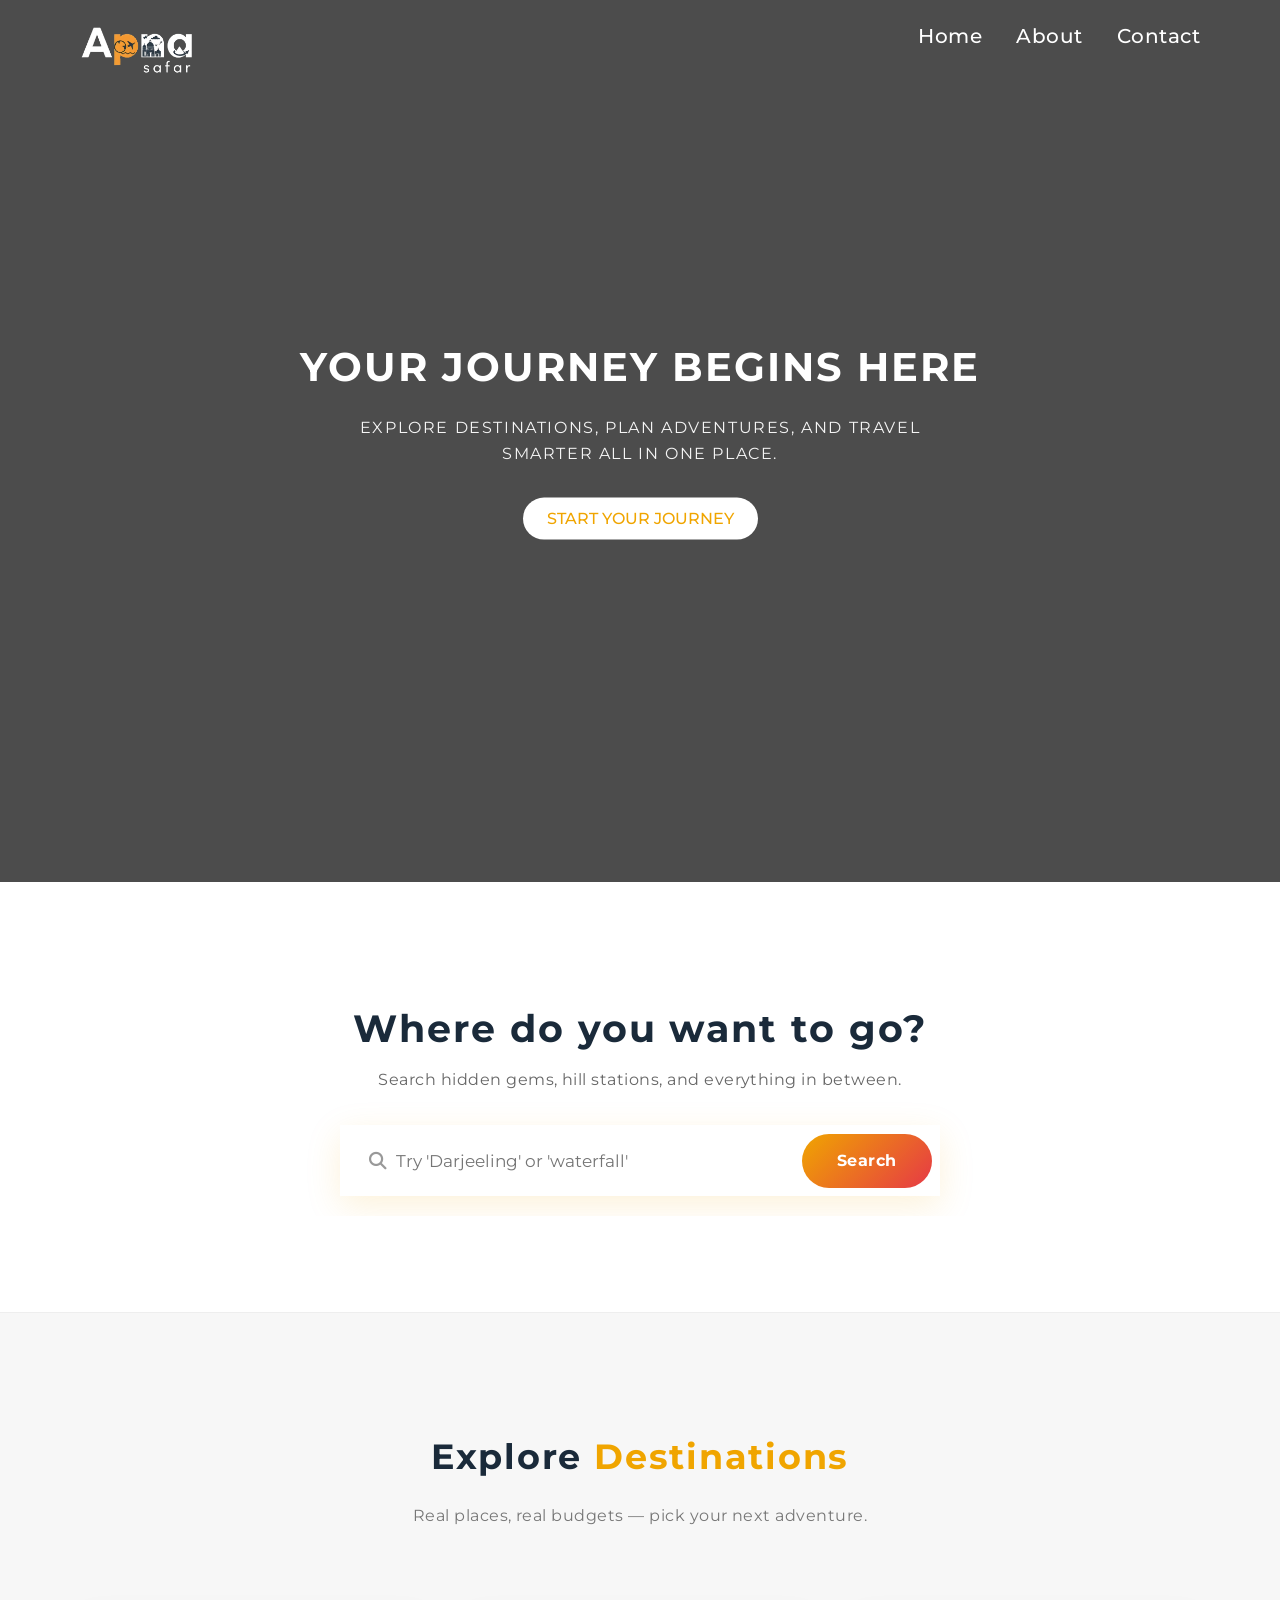
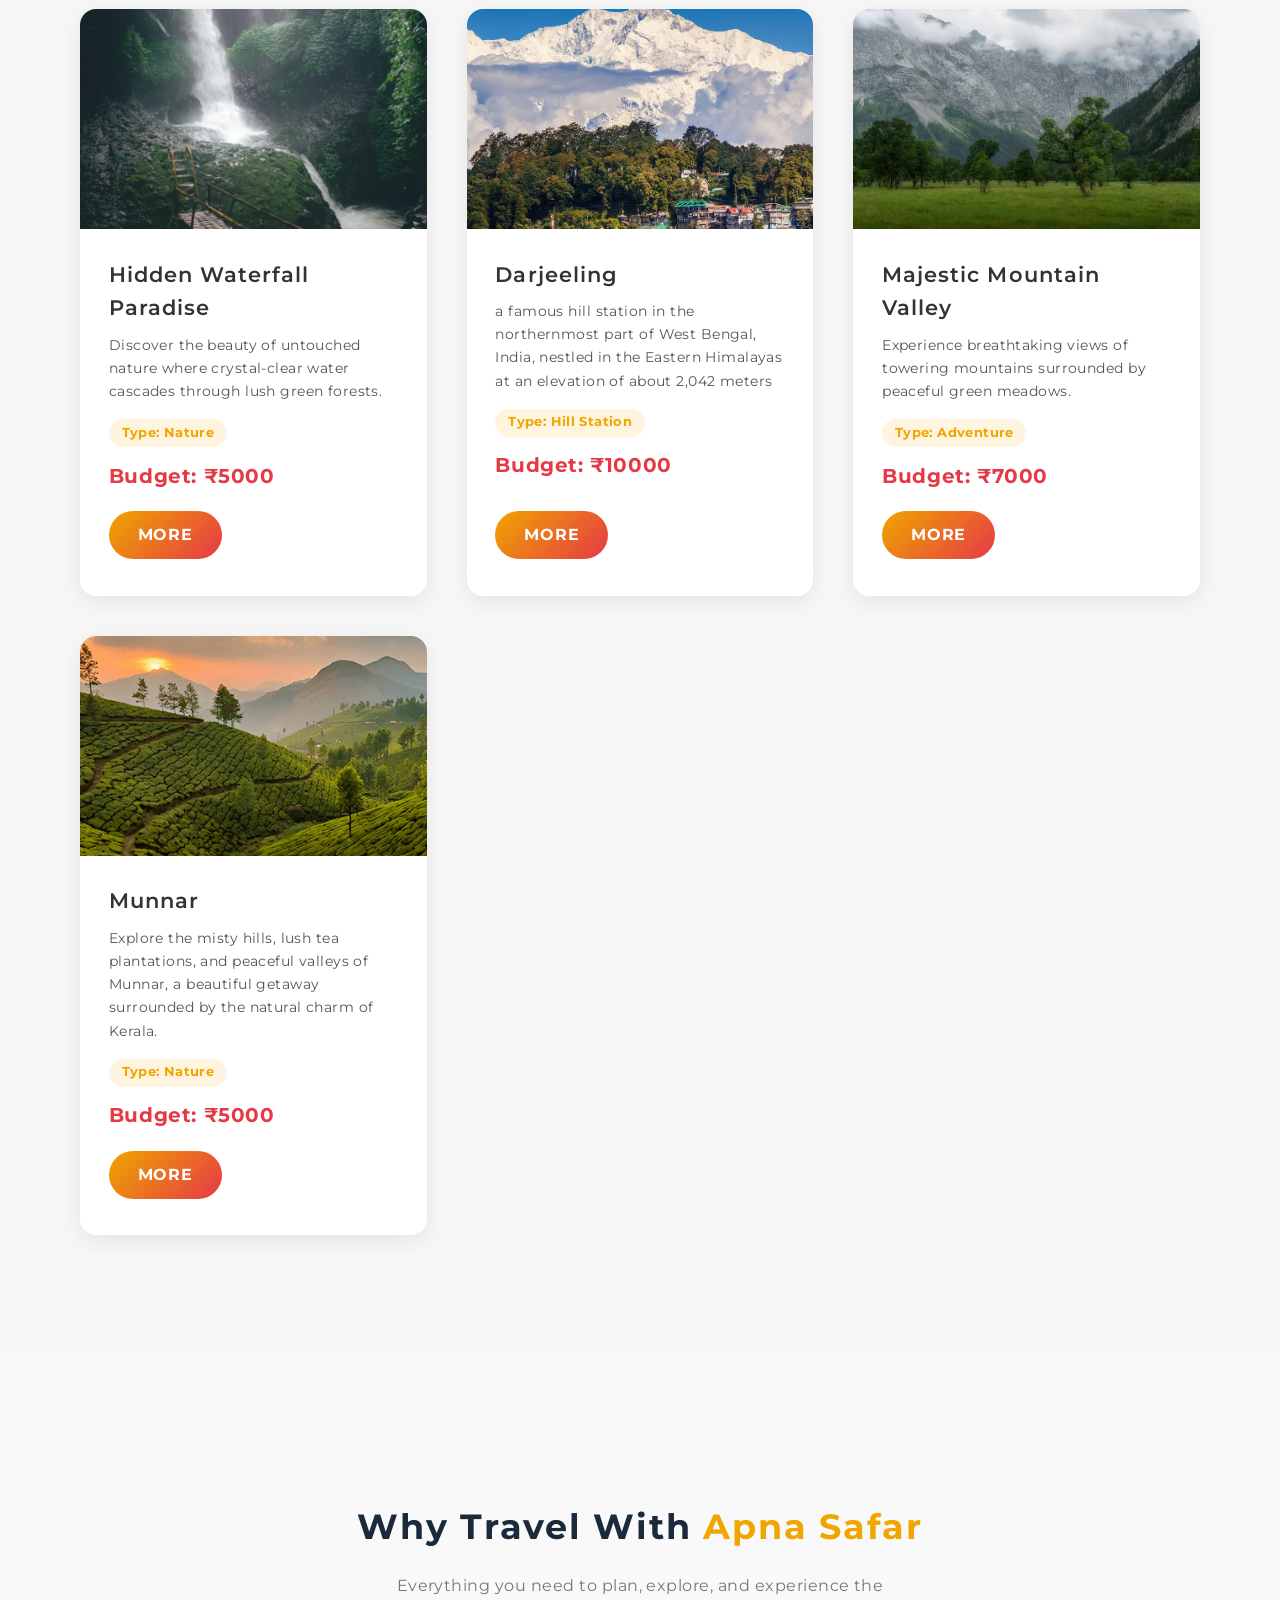
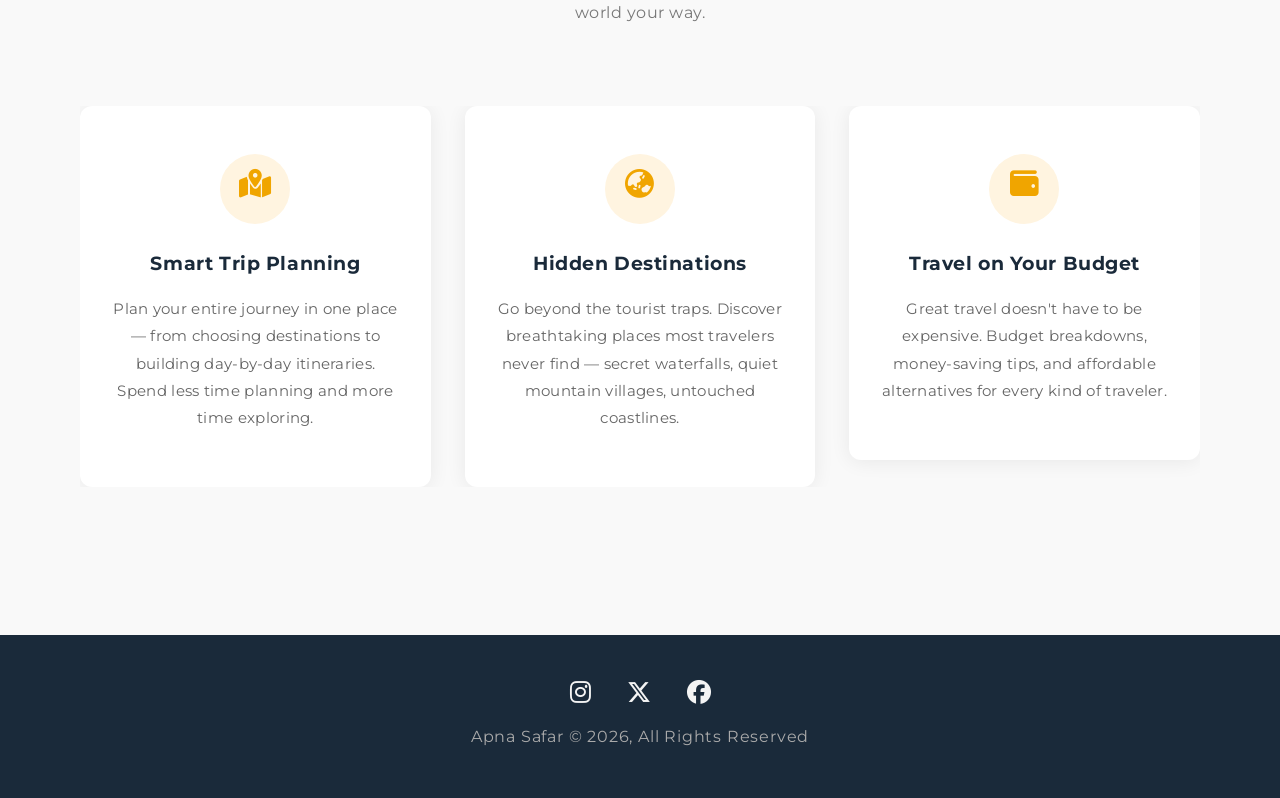
==== index.html @ 69c557b3 "Restructure project folder layout - Move all files into standard root-level structure (index.html, a" ====
<!DOCTYPE html>
<html lang="en">
<head>
    <meta charset="UTF-8">
    <meta name="viewport" content="width=device-width, initial-scale=1.0">
    <link rel="stylesheet" href="https://cdnjs.cloudflare.com/ajax/libs/font-awesome/6.5.0/css/all.min.css">
    <link rel="icon" href="assets/images/logo.png">
    <link rel = "stylesheet" href = "assets/css/style.css">
    <script src = "assets/js/main.js" defer></script>
    <title>Apna Safar | Travel Blog - Discover Hidden Destinations</title>
</head>
<body>
    <header class='headerog'>
        <nav class = 'navbar'>
            <div class = "container">
                <a href = "index.html" class = "logo"><img class = "logo-image" src="assets/images/logo.png" alt = "Apna Safar">
                </a>
                <ul class="nav-items">
    <li class="nav-item"><a href="index.html">Home</a></li>
    <li class="nav-item"><a href="about.html">About</a></li>
    <li class="nav-item"><a href="contact.html">Contact</a></li>
</ul>
            </div>
        </nav> 
        <div class="header-content">
            <h1 class="heading-content">Your Journey Begins Here</h1>
            <p class = "heading-content">Explore destinations, plan adventures, and travel smarter all in one place.</p>
            <a href = "#explore-places" class = "btn btn-primary text-orange">Start Your Journey</a>
        </div>
    </header>


                                                    <!-- #### SEARCH DESTINATION  -->

<section class="search-destination-section">
    <div class="container">
        <div class="search_destination-container">
            <div class="destination-text">
                <h2 id="destination-heading">Where do you want to go?</h2>
                <p class="destination-subtext">Search hidden gems, hill stations, and everything in between.</p>
            </div>
            <form id="search-form" class="search-form">
                <label for="search-input" class="search-label">Search destinations</label>
                <i class="fas fa-search search-icon"></i>
                <input type="text" placeholder="Try 'Darjeeling' or 'waterfall'" id="search-input" autocomplete="off">
                <button type="submit">Search</button>
            </form>
        </div>
    </div>
</section>


                                                    <!-- ####### SHOWCASE SECTION  -->

<section class="showcase" id="explore-places">
    <div class="container">
        <div class="section-header">
            <h2 class="section-title">Explore <span class="text-orange">Destinations</span></h2>
            <p class="section-subtitle">Real places, real budgets — pick your next adventure.</p>
        </div>
        <div id="destination-container"></div>
    </div>
</section>

                                                    <!-- ### Features Section  -->
    <section class="features">
    <div class="container">
        <div class="section-header">
            <h2 class="section-title">Why Travel With <span class="text-orange">Apna Safar</span></h2>
            <p class="section-subtitle">Everything you need to plan, explore, and experience the world your way.</p>
        </div>

        <div class="box-wrapper">
            <div class="box box-1">
                <div class="box-icon">
                    <i class="fa-solid fa-map-location-dot"></i>
                </div>
                <h3 class="box-title">Smart Trip Planning</h3>
                <p class="box-text">Plan your entire journey in one place — from choosing destinations to building day-by-day itineraries. Spend less time planning and more time exploring.</p>
            </div>

            <div class="box box-2">
                <div class="box-icon">
                    <i class="fa-solid fa-earth-asia"></i>
                </div>
                <h3 class="box-title">Hidden Destinations</h3>
                <p class="box-text">Go beyond the tourist traps. Discover breathtaking places most travelers never find — secret waterfalls, quiet mountain villages, untouched coastlines.</p>
            </div>

            <div class="box box-3">
                <div class="box-icon">
                    <i class="fa-solid fa-wallet"></i>
                </div>
                <h3 class="box-title">Travel on Your Budget</h3>
                <p class="box-text">Great travel doesn't have to be expensive. Budget breakdowns, money-saving tips, and affordable alternatives for every kind of traveler.</p>
            </div>

        </div>
    </div>
</section>
                
    

<footer class="footer">
    <div class="social-media-links">
        <a href="https://www.instagram.com/alok_bhargav_/" target="_blank">
            <i class="fa-brands fa-instagram fa-xl"></i>
        </a>
        <a href="https://x.com/Alok_bhargav_" target="_blank">
            <i class="fa-brands fa-x-twitter fa-xl"></i>
        </a>
        <a href="https://www.facebook.com/alok.bhargav.2025" target="_blank">
            <i class="fa-brands fa-facebook fa-xl"></i>
        </a>
    </div>
    <p>Apna Safar &copy; 2026, All Rights Reserved</p>
</footer>

</body>
</html>
---- assets/css/style.css ----
/* ################## IMPORT ################  */
@import url('https://fonts.googleapis.com/css2?family=Montserrat:wght@400;500;600;700&display=swap');

                            /* ########## RESET ############# */
* {
    margin: 0;
    padding: 0;
    box-sizing: border-box;
}

                            /* ################ BASE #############  */
body {
    font-family: 'Montserrat', sans-serif;
    line-height: 1.6;
    color: #333333;
}

p, li {
    font-size: 1rem;
    margin-bottom: 0.5em;
    letter-spacing: 0.03em;
}

h1, h2, h3 {
    margin-bottom: 0.5em;
    letter-spacing: 0.05em;
    font-weight: 600;
}


                                /*   ################### UTILITY CLASSES  ######################## */
.text-red    { color: #e63946; }
.text-light  { color: #f4f4f4; }
.text-black  { color: #333333; }
.text-grey   { color: #555555; }
.text-orange { color: #f0a500; }
.bg-dark     { background-color: #1a2a3a; }

                                    /* ########## BUTTON STYLING ##########  */
.btn {
    display: inline-block;
    padding: 0.5em 1.5em;
    font-weight: 500;
    text-transform: uppercase;
    margin: 0.5em 0;
    text-decoration: none;
}

.btn-primary {
    background-color: white;
    border-radius: 10em;
}

.btn-primary:hover {
    background-color: #f0f0f0;
}

.btn-secondary {
    border: 2px solid #e63946;
    border-radius: 1.5em;
    color: #e63946;
}

.btn-secondary:hover {
    background-color: #e63946;
    color: white;
}


                                        /*   ############## LAYOUT  ###############  */
.container {
    max-width: 1200px;
    margin: 0 auto;
    padding: 20px 40px;
    overflow: hidden;
}


                                            /*   ############ NAVBAR  ################ */
.navbar {
    overflow: hidden;
}

.logo-image {
    float: left;
    height: 60px;
    width: auto;
}

.nav-items {
    float: right;
    list-style: none;
    padding: 0;
    margin: 0;
}

.nav-item {
    display: inline-block;
    margin-left: 30px;
}

.nav-item a {
    color: white;
    text-decoration: none;
    font-size: 20px;
    font-weight: 500;
}

.nav-item a:hover {
    color: #f0a500;
    border-bottom: 0.5px solid #f0a500;
}


                                    /*  ################### HERO HEADER  ###################  */
.headerog {
    position: relative;
    height: 98vh;
    background: linear-gradient(rgba(0,0,0,0.7), rgba(0,0,0,0.7)),
                url("../Images/hero-bg.jpg") center/cover no-repeat;
}

.header-content {
    position: absolute;
    top: 50%;
    left: 50%;
    transform: translate(-50%, -50%);
    text-align: center;
    width: 80%;
}

.header-content h1 {
    text-transform: uppercase;
    font-weight: 700;
    color: white;
    font-size: 2.5rem;
    margin-bottom: 1rem;
}

.header-content p {
    text-transform: uppercase;
    color: whitesmoke;
    font-size: 1rem;
    letter-spacing: 0.1em;
    margin-bottom: 1.5rem;
    max-width: 600px;
    margin-left: auto;
    margin-right: auto;
}

                                    /* #################### SEARCH DESTINATION SECTION ###################### */
.search-destination-section {
    background: #ffffff;
    padding: 6rem 0;
    border-bottom: 1px solid #eeeeee;
}
.search_destination-container {
    text-align: center;
}

.destination-text #destination-heading {
    font-size: 2.4rem;
    font-weight: 700;
    color: #1a2a3a;
    margin-bottom: 0.5rem;
}


.destination-subtext {
    font-size: 1rem;
    color: #666666;
    margin-bottom: 2rem;
}



.search-form {
    position: relative;
    display: flex;
    justify-content: center;
    align-items: center;
    gap: 0;
    max-width: 600px;
    margin: 0 auto;
    background: #ffffff;
    border: none;
    box-shadow: 0 10px 35px rgba(240, 165, 0, 0.15);
    padding: 0.5rem;
}

.search-icon {
    position: absolute;
    left: 1.8rem;
    top: 50%;
    transform: translateY(-50%);
    color: #999999;
    font-size: 1.1rem;
    pointer-events: none;
}

#search-input {
    flex: 1;
    padding: 1.1rem 1rem 1.1rem 3rem;
    border: none;
    border-radius: 60px;
    font-size: 1.05rem;
    font-family: 'Montserrat', sans-serif;
    color: #333333;
    background: transparent;
    outline: none;
}

.search-form button {
    padding: 1.1rem 2.2rem;
    border: none;
    border-radius: 60px;
    background: linear-gradient(135deg, #f0a500, #e63946);
    color: #ffffff;
    font-family: 'Montserrat', sans-serif;
    font-size: 1rem;
    font-weight: 700;
    letter-spacing: 0.03em;
    cursor: pointer;
    transition: transform 0.25s ease, box-shadow 0.25s ease;
    white-space: nowrap;
}

.search-form button:hover {
    transform: translateY(-2px);
    box-shadow: 0 8px 20px rgba(230,57,70,0.35);
}

.search-label {
    position: absolute;
    width: 1px;
    height: 1px;
    padding: 0;
    margin: -1px;
    overflow: hidden;
    clip: rect(0, 0, 0, 0);
    white-space: nowrap;
    border: 0;
}


/* ################## SHOWCASE SECTION ################## */

.showcase {
    background-color: #f7f7f7;
    padding: 6rem 0;
}

#destination-container {
    display: grid;
    grid-template-columns: repeat(auto-fit, minmax(320px, 1fr));
    gap: 2.5rem;
}

.row {
    display: flex;
    flex-direction: column;
    background: #ffffff;
    border-radius: 16px;
    overflow: hidden;
    box-shadow: 0 6px 24px rgba(0,0,0,0.08);
    transition: transform 0.3s ease, box-shadow 0.3s ease;
}

.row:hover {
    transform: translateY(-8px);
    box-shadow: 0 16px 36px rgba(0,0,0,0.15);
}

.row .img-box {
    width: 100%;
    height: 220px;
    overflow: hidden;
}

.row .img-box img {
    width: 100%;
    height: 100%;
    object-fit: cover;
    transition: transform 0.4s ease;
}

.row:hover .img-box img {
    transform: scale(1.08);
}

.row .text-box {
    padding: 1.8rem;
    display: flex;
    flex-direction: column;
    flex-grow: 1;
}

.row .text-box h2 {
    font-size: 1.3rem;
    margin-bottom: 0.6rem;
}

.row .text-box p:nth-of-type(1) {
    font-size: 0.9rem;
    margin-bottom: 1rem;
}

.row .text-box p:nth-of-type(2) {
    display: inline-block;
    align-self: flex-start;
    background: #fff4e0;
    color: #f0a500;
    font-weight: 700;
    font-size: 0.8rem;
    padding: 0.3em 1em;
    border-radius: 50px;
    margin-bottom: 0.8rem;
}

.row .text-box p:nth-of-type(3) {
    font-size: 1.25rem;
    font-weight: 700;
    color: #e63946;
    margin-bottom: 1.2rem;
}



.showcase .btn {
    align-self: flex-start;
    margin-top: auto;
    background: linear-gradient(135deg, #f0a500, #e63946);
    color: #ffffff;
    border: none;
    border-radius: 50px;
    padding: 0.7em 1.8em;
    font-weight: 700;
    letter-spacing: 0.05em;
    transition: transform 0.25s ease, box-shadow 0.25s ease;
}

.showcase .btn:hover {
    background: linear-gradient(135deg, #f0a500, #e63946);
    color: #ffffff;
    transform: translateY(-2px);
    box-shadow: 0 8px 20px rgba(230,57,70,0.35);
}

                            /* ##########  FEATURES SECTION ########## */
.features {
    background-color: #f9f9f9;
    padding: 8rem 0;
}

.section-header {
    text-align: center;
    margin-bottom: 5rem;
}

.section-title {
    font-size: 2.2rem;
    font-weight: 700;
    color: #1a2a3a;
    letter-spacing: 0.05em;
    margin-bottom: 1rem;
}

.section-subtitle {
    font-size: 1rem;
    color: #777777;
    letter-spacing: 0.03em;
    max-width: 500px;
    margin: 0 auto;
    line-height: 1.7;
}

.box-wrapper {
    overflow: hidden;
}

.box-wrapper::after {
    content: '';
    display: block;
    clear: both;
}

.box {
    float: left;
    width: 31.333%;
    margin-right: 3%;
    background-color: #ffffff;
    border-radius: 12px;
    padding: 3rem 2rem;
    text-align: center;
    box-shadow: 0 2px 20px rgba(0,0,0,0.07);
    transition: box-shadow 0.3s ease;
}

.box-3 { margin-right: 0; }

.box:hover {
    box-shadow: 0 12px 30px rgba(0,0,0,0.12);
}

.box-icon {
    width: 70px;
    height: 70px;
    background-color: #fff4e0;
    border-radius: 50%;
    margin: 0 auto 1.5rem auto;
    padding-top: 15px;
    text-align: center;
}

.box-icon i {
    font-size: 1.8rem;
    color: #f0a500;
}

.box-title {
    font-size: 1.2rem;
    font-weight: 700;
    color: #1a2a3a;
    margin-bottom: 1rem;
    letter-spacing: 0.03em;
}

.box-text {
    font-size: 0.95rem;
    color: #666666;
    line-height: 1.8;
    letter-spacing: 0.02em;
}


                                        /* ############# ABOUT PAGE STYLING  ############ */
.about {
    padding: 3rem 0 0 0;
    background-color: #ffffff;
}

.about-heading {
    font-size: 2rem;
    font-weight: 700;
}

.about-heading::after {
    content: '';
    display: block;
    border-bottom: 2px solid #e63946;
    width: 100%;
    margin-bottom: 1.5rem;
}

.container-paragraph p {
    font-size: 1rem;
    color: #555555;
    line-height: 1.8;
    letter-spacing: 0.02em;
    margin-bottom: 1.5rem;
}

.points-content {
    overflow: hidden;
    margin-bottom: 0;
}

.points-content::after {
    content: '';
    display: block;
    clear: both;
}

.column1s { float: left;  width: 50%; }
.column2s { float: right; width: 50%; }

.column1s ul, .column2s ul {
    list-style: none;
    padding: 0;
    margin: 0;
}

.column1s li, .column2s li {
    font-size: 1rem;
    color: #333333;
    margin-bottom: 0.8rem;
    letter-spacing: 0.02em;
}

.column1s li::before, .column2s li::before {
    content: '✓  ';
    color: #e63946;
    font-weight: 700;
    padding: 0.5em;
}


/* ================================
   COUNT SECTION
================================ */
.count {
    padding: 3rem 0;
    overflow: hidden;
    border-top: 1px solid #eeeeee;
    background-color: #ffffff;
    margin-top: 3rem;
}

.count .container {
    overflow: hidden;
}

.count::after {
    content: '';
    display: block;
    clear: both;
}

.count_item {
    float: left;
    width: 25%;
    text-align: center;
}

.count_item span {
    display: block;
    font-size: 2.2rem;
    font-weight: 700;
    color: #e63946;
    line-height: 1.2;
}

.count_item p {
    font-size: 0.85rem;
    font-weight: 700;
    color: #555555;
    margin-top: 0.4rem;
    letter-spacing: 0.08em;
    text-transform: uppercase;
}


/* ================================
   CTA BANNER
================================ */
.cta-banner {
    background: linear-gradient(25deg, #d64c7f, #ee4758 50%);
    padding: 1.2rem 0;
    color: #f4f4f4;
    box-shadow: 0 4px 15px rgba(0,0,0,0.2);
    margin-top: 0;
}

.cta-banner .container {
    display: table;
    width: 100%;
    overflow: hidden;
}

.cta-banner-left {
    display: table-cell;
    width: 65%;
    vertical-align: middle;
}

.cta-banner-right {
    display: table-cell;
    width: 35%;
    vertical-align: middle;
    text-align: right;
}

.cta-banner::after {
    content: '';
    display: block;
    clear: both;
}

.cta-line {
    font-size: 1.4rem;
    font-weight: 600;
    margin: 0;
    color: white;
    letter-spacing: 0.02em;
}

.btn-cta {
    display: inline-block;
    font-size: 1rem;
    font-weight: 700;
    text-transform: uppercase;
    border: 2px solid white;
    padding: 0.8em 2em;
    letter-spacing: 0.1rem;
    color: white;
    text-decoration: none;
    transition: all 0.3s ease;
}

.btn-cta:hover {
    background-color: white;
    color: #e63946;
}


                                        /*   ###############    FOOTER  STYLIING  ############# */
.footer {
    background-color: #1a2a3a;
    color: #f4f4f4;
    text-align: center;
    padding: 2.5rem;
}

.social-media-links {
    margin-bottom: 1rem;
}

.social-media-links a {
    color: #f4f4f4;
    text-decoration: none;
    transition: color 0.3s ease;
}

.social-media-links a:hover {
    color: #f0a500;
}

.social-media-links i {
    margin: 1rem;
    cursor: pointer;
    transition: color 0.3s ease;
}

.footer p {
    font-size: 1rem;
    color: #aaaaaa;
    letter-spacing: 0.05em;
}
                        /* ###################### CONTACT PAGE STYLING ######################  */
.contact-form {
    padding: 5rem 0;
    background: #f7f7f7;
}

.form-wrapper {
    overflow: hidden;
}

.form-wrapper::after {
    content: '';
    display: block;
    clear: both;
}

/* Left column */
.form-wrapper .company-address {
    width: 38%;
    float: left;
    background: #ffffff;
    padding: 2.5rem;
    border-radius: 12px;
    box-shadow: 0 2px 20px rgba(0,0,0,0.08);
    min-height: 500px;
}

.form-wrapper .company-address i {
    display: inline-block;
    margin-right: 0.8rem;
}

.form-wrapper .company-address h2 {
    display: inline-block;
    font-size: 0.95rem;
    font-weight: 700;
    text-transform: uppercase;
    letter-spacing: 0.05em;
}

.form-wrapper .address-group {
    margin-bottom: 2rem;
}

.address-group p {
    margin-left: 2rem;
    margin-top: 0.3rem;
    font-size: 0.95rem;
    color: #555555;
    margin-bottom: 0;
}

.company-address img {
    width: 100%;
    height: 130px;
    object-fit: cover;
    object-position: center 30%;
    display: block;
    border-radius: 8px;
    margin-top: 1rem;
}

/* Right column — form */
.form-wrapper .form {
    width: 58%;
    float: right;
    background: #ffffff;
    padding: 2.5rem;
    border-radius: 12px;
    box-shadow: 0 2px 20px rgba(0,0,0,0.08);
    font-size: 1rem;
    border: none;
    min-height: 500px;
}

/* Form heading underline */
.form h2::after {
    content: '';
    width: 100%;
    display: block;
    border-bottom: 3px solid #ee4758;
    margin-bottom: 1rem;
}

.form-title {
    font-size: 1.8rem;
    font-weight: 700;
    color: #1a2a3a;
    margin-bottom: 0.3rem;
}

.form-subtitle {
    font-size: 0.95rem;
    color: #777777;
    margin-bottom: 2rem;
    line-height: 1.6;
}

/* Form groups */
.form-wrapper .form .form-group {
    margin-bottom: 1.5rem;
}

.form-wrapper .form label {
    display: block;
    font-size: 0.95rem;
    font-weight: 600;
    color: #333333;
    margin-bottom: 0.4rem;
}

.form-wrapper .form label::after {
    content: ' *';
    color: #ee4758;
}

.form-wrapper .form input,
.form-wrapper .form textarea {
    display: block;
    width: 100%;
    padding: 0.7rem 1rem;
    border: 1px solid #dddddd;
    border-radius: 6px;
    font-size: 0.95rem;
    font-family: 'Montserrat', sans-serif;
    color: #333333;
    background: #fafafa;
    outline: none;
    transition: border-color 0.3s ease;
}

.form-wrapper .form input:focus,
.form-wrapper .form textarea:focus {
    border-color: #f0a500;
    background: #ffffff;
}

.form-wrapper .form textarea {
    height: 150px;
    resize: vertical;
}

/* Submit button */
.btn-submit {
    display: block;
    width: 100%;
    padding: 0.9rem;
    background: #ee4758;
    color: white;
    border: none;
    border-radius: 6px;
    font-size: 1rem;
    font-weight: 700;
    text-transform: uppercase;
    letter-spacing: 0.1em;
    cursor: pointer;
    transition: background-color 0.3s ease;
    margin-top: 0.5rem;
}

.btn-submit:hover {
    background-color: #c1121f;
}

/* Privacy note */
.form-privacy {
    font-size: 0.8rem;
    color: #aaaaaa;
    text-align: center;
    margin-top: 1rem;
    margin-bottom: 0;
}


            /* #### MEDIA QUERIES ######### */
@media screen and (max-width: 768px) {
    html { font-size: 55%; }

    /* --- Navbar --- */
    .logo-image {
        float: none;
        display: block;
        margin: 0 auto;
    }

    .nav-items {
        float: none;
        width: 100%;
        text-align: center;
        margin-top: 0.5rem;
    }

    .nav-item {
        margin: 0 10px;
    }

    /* --- Hero --- */
    .header-content {
        width: 95%;
    }

    .header-content h1 {
        font-size: 2rem;
    }

    /* --- Showcase --- */
    .row {
        height: auto;           /* remove fixed height */
    }

    .row1 .img-box,
    .row2 .img-box,
    .row1 .text-box,
    .row2 .text-box {
        float: none;
        width: 100%;            /* full width — stack vertically */
    }

    .row .img-box {
        height: 250px;          /* give image fixed height when stacked */
    }

    .row .text-box {
        padding: 2rem;
        padding-top: 2rem;      /* reset manual top padding */
        height: auto;
    }

    .row1 { margin-bottom: 4rem; }

    /* --- Features --- */
    .box {
        width: 100%;
        margin-right: 0;
        margin-bottom: 2rem;
    }

    /* --- About counts --- */
    .count_item {
        width: 50%;             /* 2 per row instead of 4 */
        margin-bottom: 2rem;
    }

    /* --- CTA Banner --- */
    .cta-banner-left,
    .cta-banner-right {
        display: block;
        width: 100%;
        text-align: center;
    }

    .cta-banner-right {
        margin-top: 1rem;
        padding-top: 0;
    }

    /* --- Contact --- */
    .form-wrapper .company-address,
    .form-wrapper .form {
        float: none;
        width: 100%;
        margin-bottom: 2rem;
    }
}


/* ================================
   MOBILE — 480px and below
================================ */
@media screen and (max-width: 480px) {

    html { font-size: 45%; }

    /* --- Hero --- */
    .header-content h1 { font-size: 1.8rem; }
    .header-content p  { font-size: 0.9rem; letter-spacing: 0.05em; }

    /* --- Navbar — stack logo above links --- */
    .nav-items { margin-top: 0.5rem; }
    .nav-item  { margin: 0 8px; }
    .nav-item a { font-size: 14px; }

    /* --- Section titles --- */
    .section-title  { font-size: 1.6rem; }
    .about-heading  { font-size: 1.5rem; }
    .form-title     { font-size: 1.3rem; }

    /* --- Showcase --- */
    .row .img-box { height: 200px; }

    /* --- About checklist --- */
    .column1s,
    .column2s {
        float: none;
        width: 100%;
    }

    /* --- Count — all 4 stacked --- */
    .count_item {
        width: 50%;
    }

    /* --- CTA text smaller --- */
    .cta-line { font-size: 0.9rem; }

    /* --- Contact form --- */
    .form-wrapper .form { padding: 1.5rem; }
    .form-wrapper .company-address { padding: 1.5rem; }
}
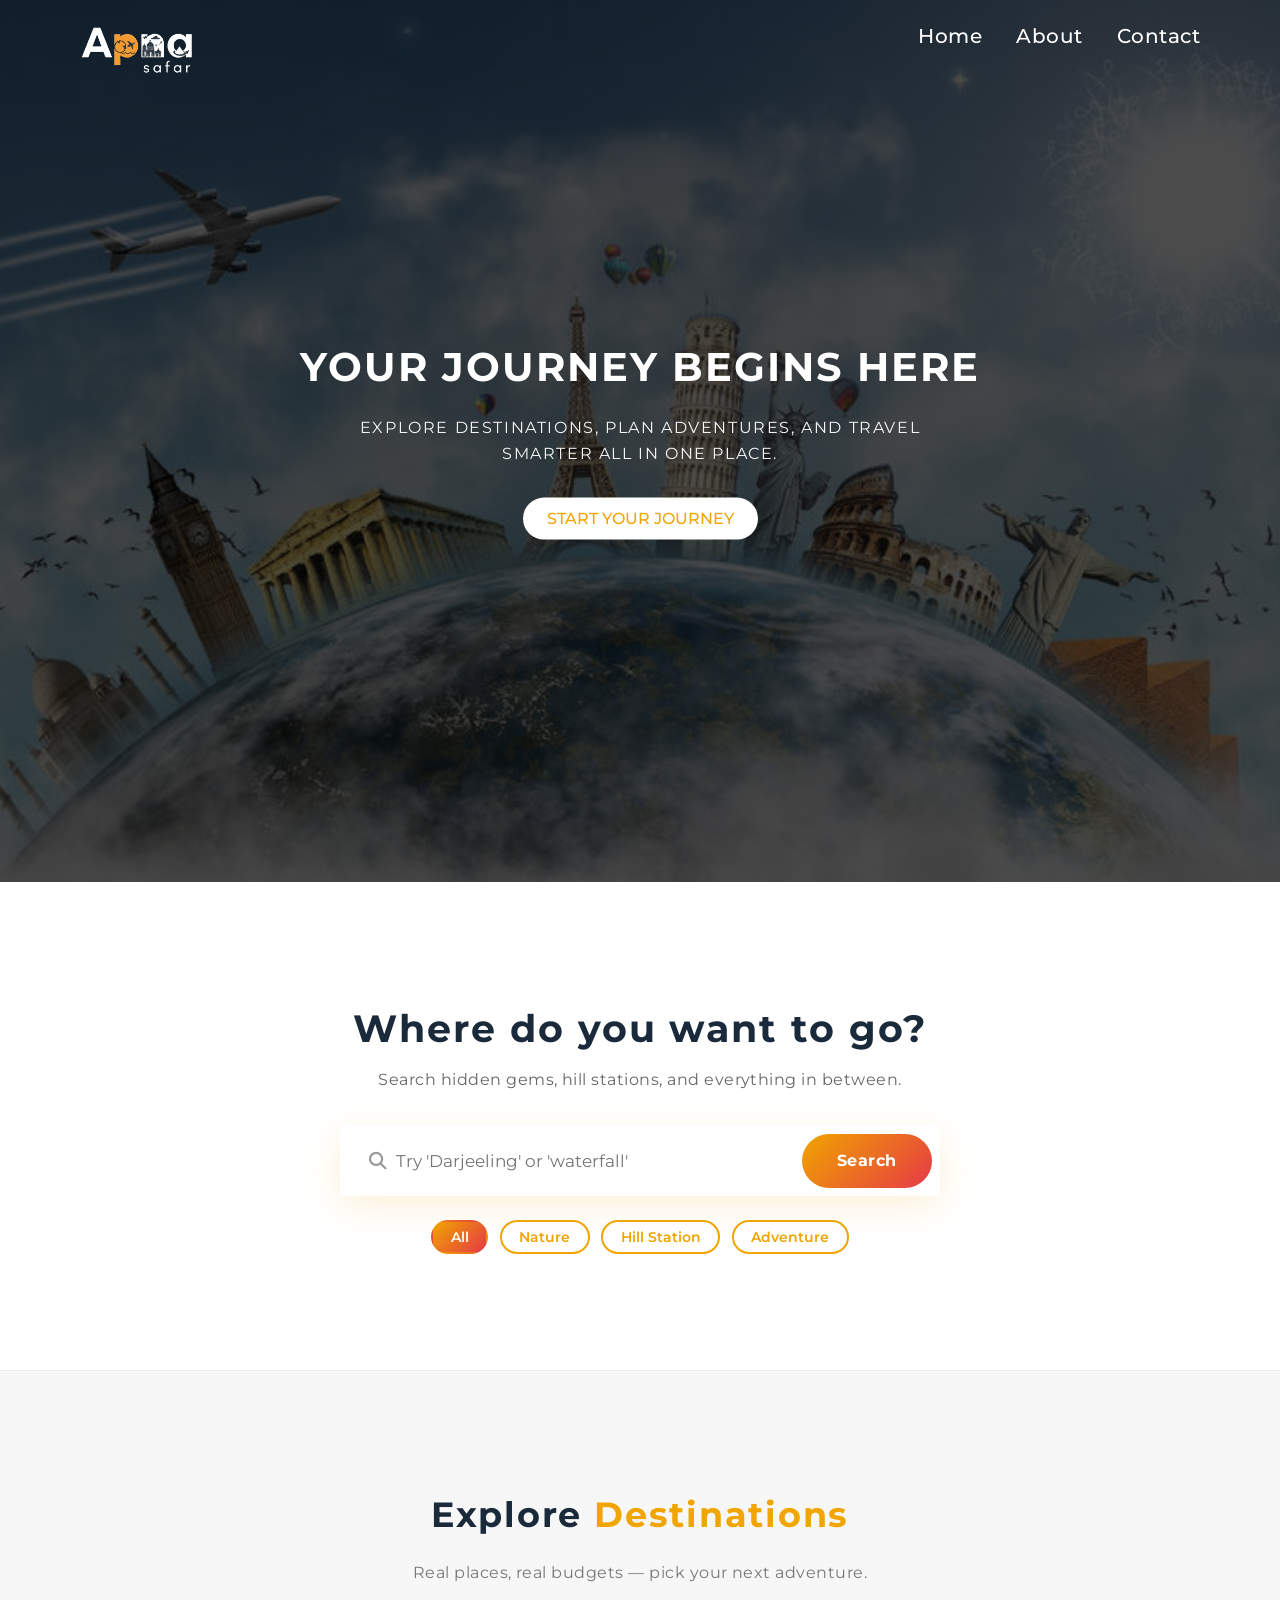
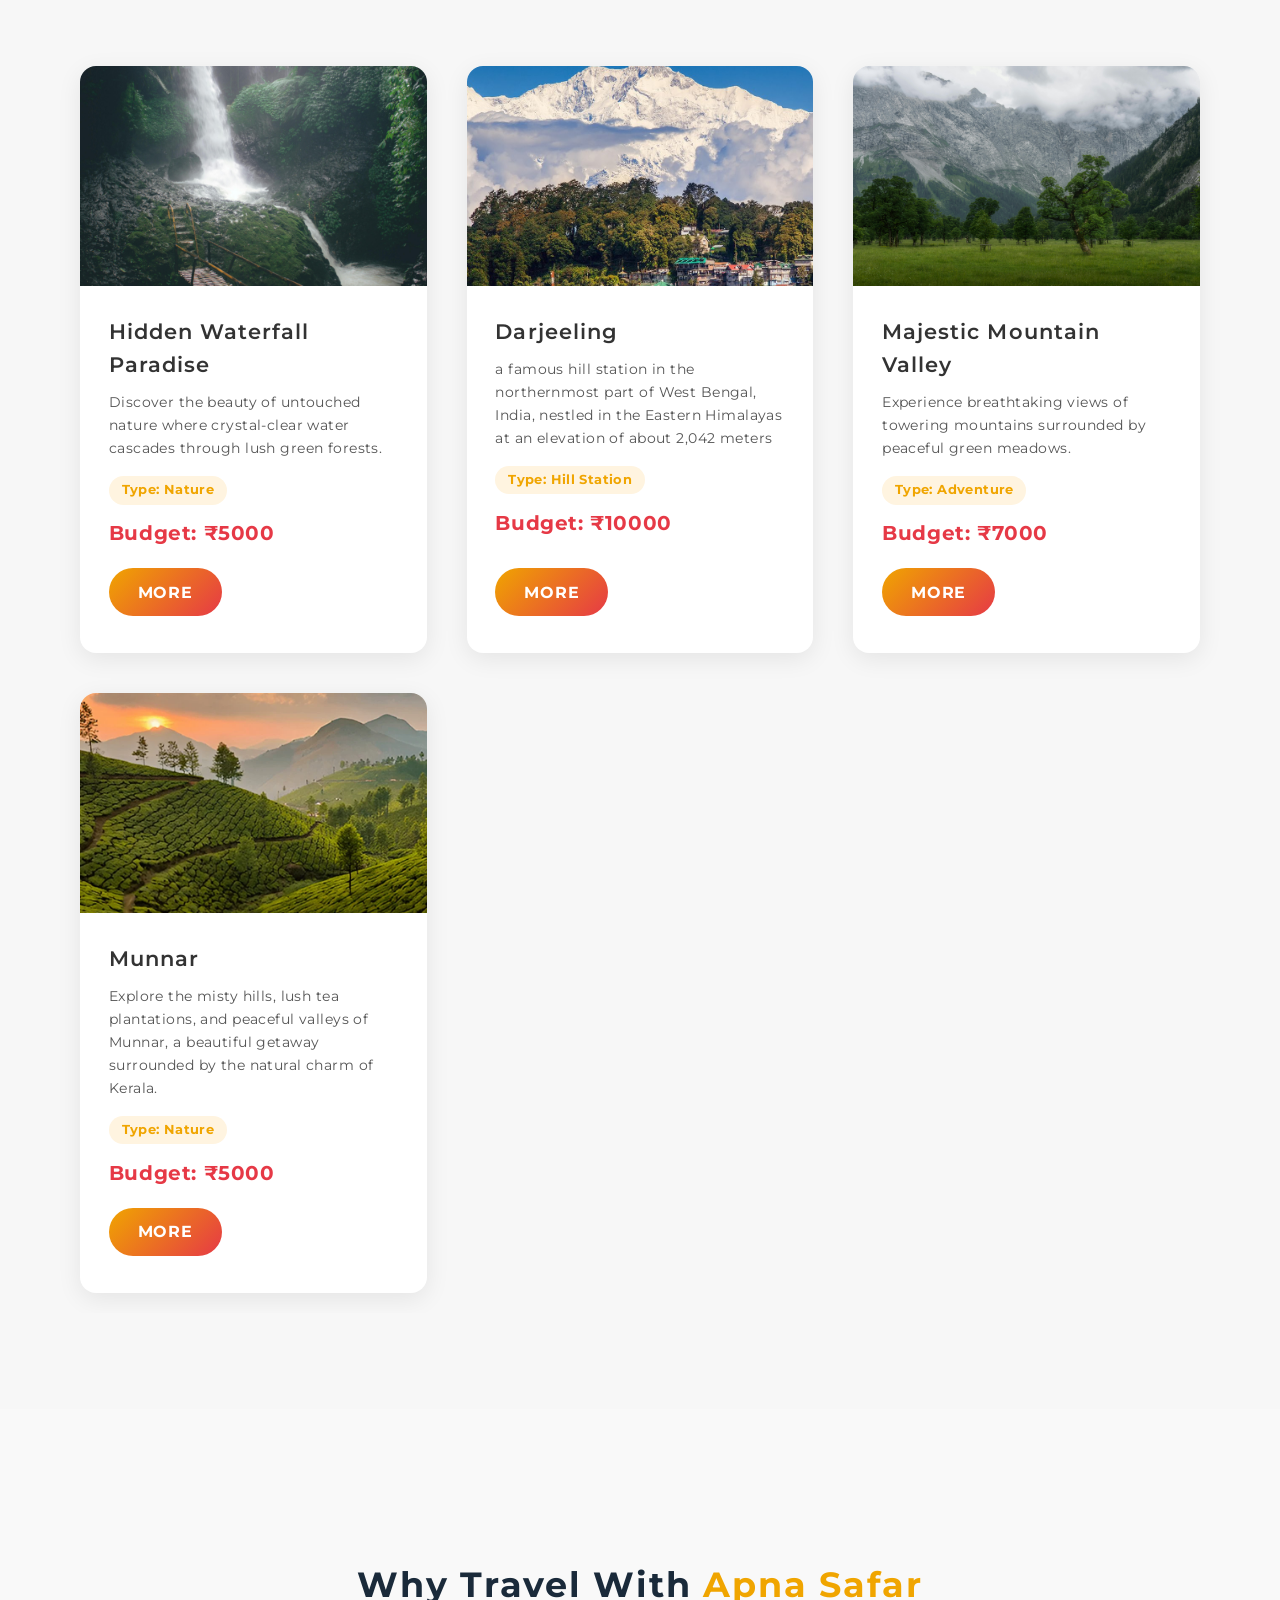
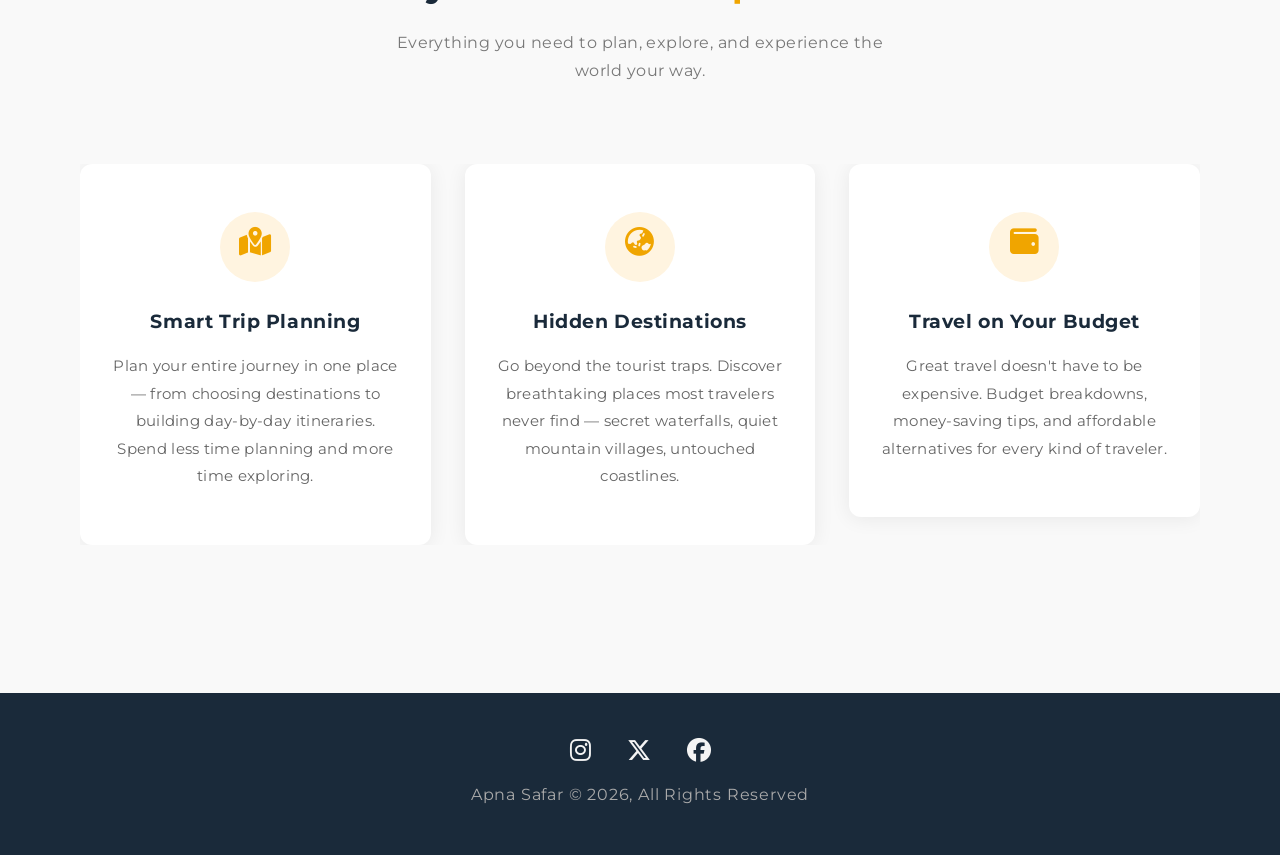
==== commit 97a9719e: "Seach + Filter Feature added" ====
--- a/index.html
+++ b/index.html
@@ -45,6 +45,8 @@
                 <input type="text" placeholder="Try 'Darjeeling' or 'waterfall'" id="search-input" autocomplete="off">
                 <button type="submit">Search</button>
             </form>
+    <div id="category-filters" class="category-filters"></div>
+    <ul id="search-suggestions" class="search-suggestions"></ul>
         </div>
     </div>
 </section>
--- a/assets/css/style.css
+++ b/assets/css/style.css
@@ -117,7 +117,7 @@
     position: relative;
     height: 98vh;
     background: linear-gradient(rgba(0,0,0,0.7), rgba(0,0,0,0.7)),
-                url("../Images/hero-bg.jpg") center/cover no-repeat;
+                url("../images/hero-bg.jpg") center/cover no-repeat;
 }
 
 .header-content {
@@ -242,6 +242,84 @@
     border: 0;
 }
 
+.search-suggestions {
+    display: none;
+    position: absolute;
+    top: calc(100% + 0.5rem);
+    left: 0;
+    right: 0;
+    max-width: 600px;
+    margin: 0 auto;
+    background: #ffffff;
+    border-radius: 16px;
+    box-shadow: 0 10px 30px rgba(0,0,0,0.15);
+    list-style: none;
+    overflow: hidden;
+    z-index: 10;
+    text-align: left;
+}
+
+.search-suggestions.active {
+    display: block;
+}
+
+.suggestion-item {
+    padding: 0.9rem 1.5rem;
+    font-size: 0.95rem;
+    color: #333333;
+    cursor: pointer;
+    transition: background-color 0.2s ease;
+}
+
+.suggestion-item:hover {
+    background-color: #fff4e0;
+    color: #f0a500;
+}
+
+.suggestion-item:not(:last-child) {
+    border-bottom: 1px solid #f0f0f0;
+}
+
+.no-results {
+    grid-column: 1 / -1;
+    text-align: center;
+    color: #777777;
+    font-size: 1.1rem;
+    padding: 3rem 0;
+}
+
+.category-filters {
+    display: flex;
+    flex-wrap: wrap;
+    justify-content: center;
+    gap: 0.7rem;
+    max-width: 600px;
+    margin: 1.5rem auto 0 auto;
+}
+
+
+.category-chip {
+    padding: 0.5em 1.3em;
+    border: 2px solid #f0a500;
+    border-radius: 50px;
+    background: #ffffff;
+    color: #f0a500;
+    font-family: 'Montserrat', sans-serif;
+    font-size: 0.85rem;
+    font-weight: 600;
+    cursor: pointer;
+    transition: all 0.25s ease;
+}
+
+.category-chip:hover {
+    background: #fff4e0;
+}
+
+.category-chip.active {
+    background: linear-gradient(135deg, #f0a500, #e63946);
+    border-color: transparent;
+    color: #ffffff;
+}
 
 /* ################## SHOWCASE SECTION ################## */
 
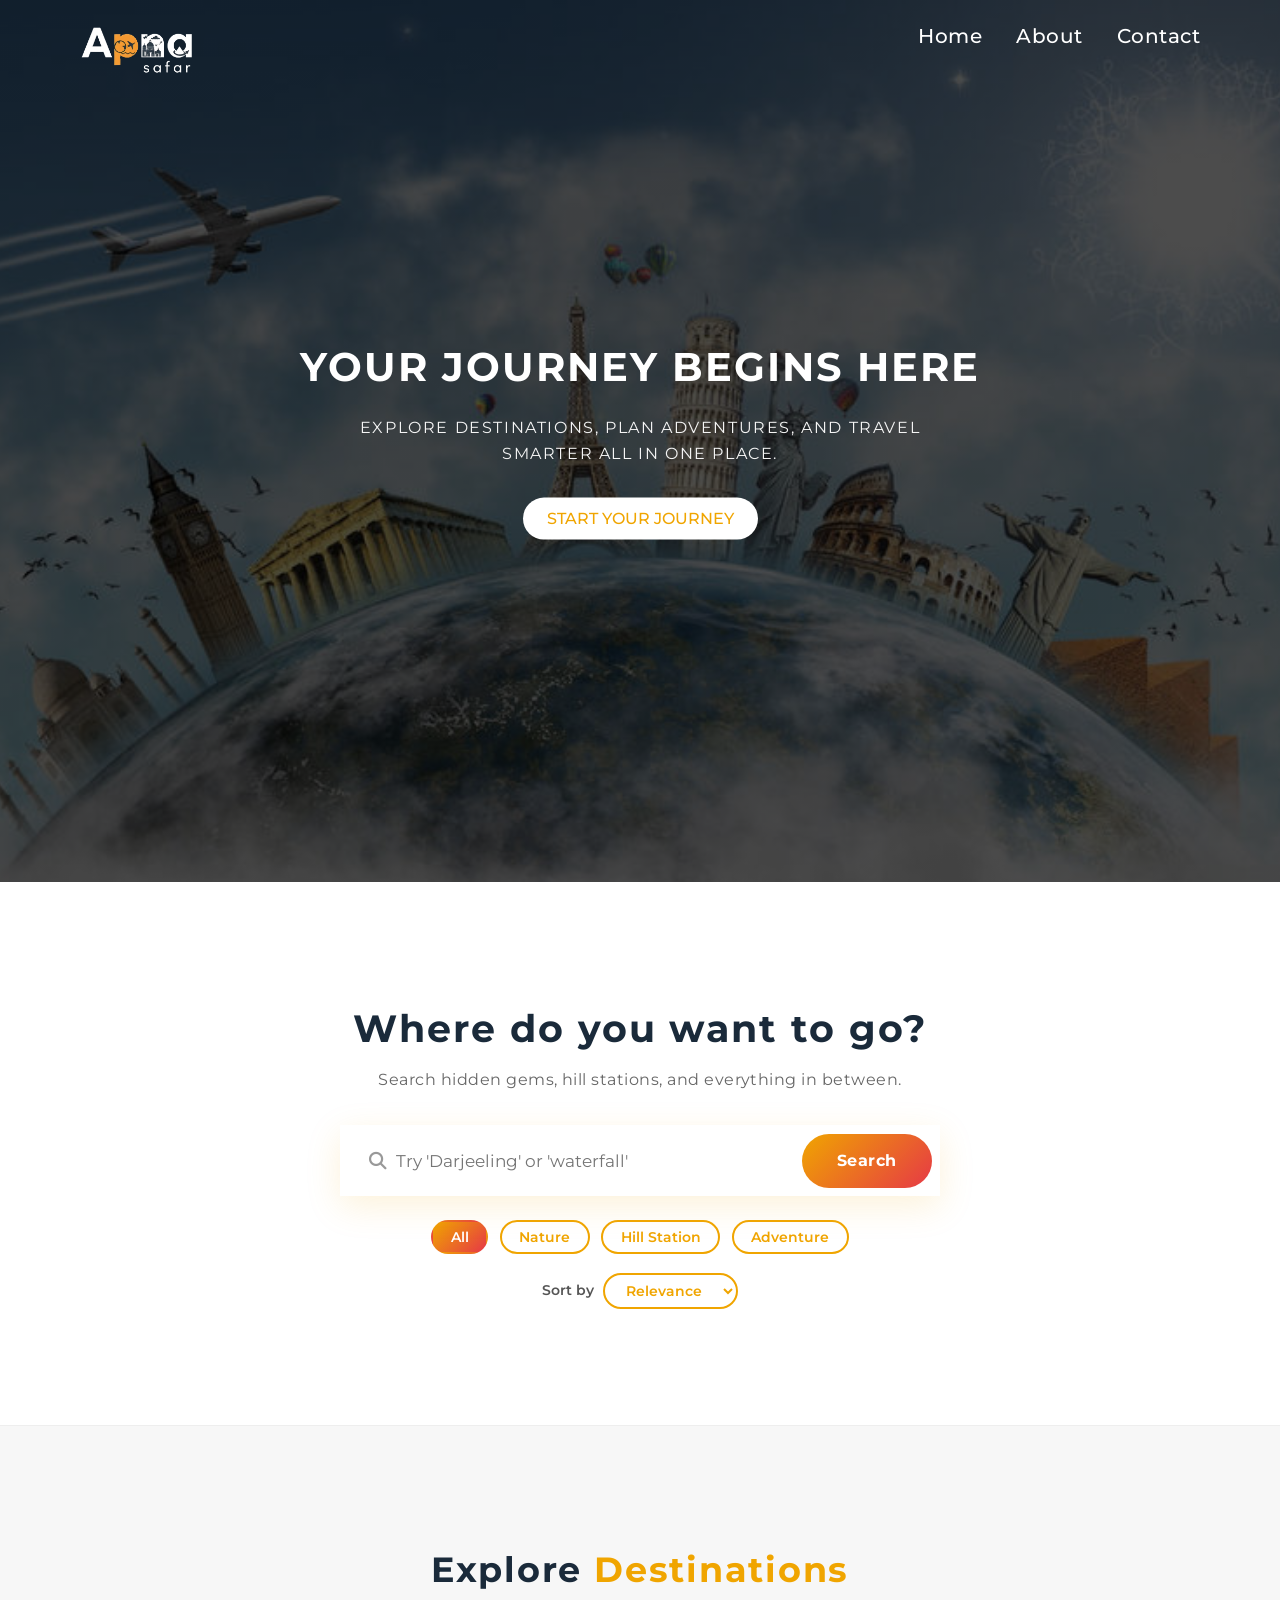
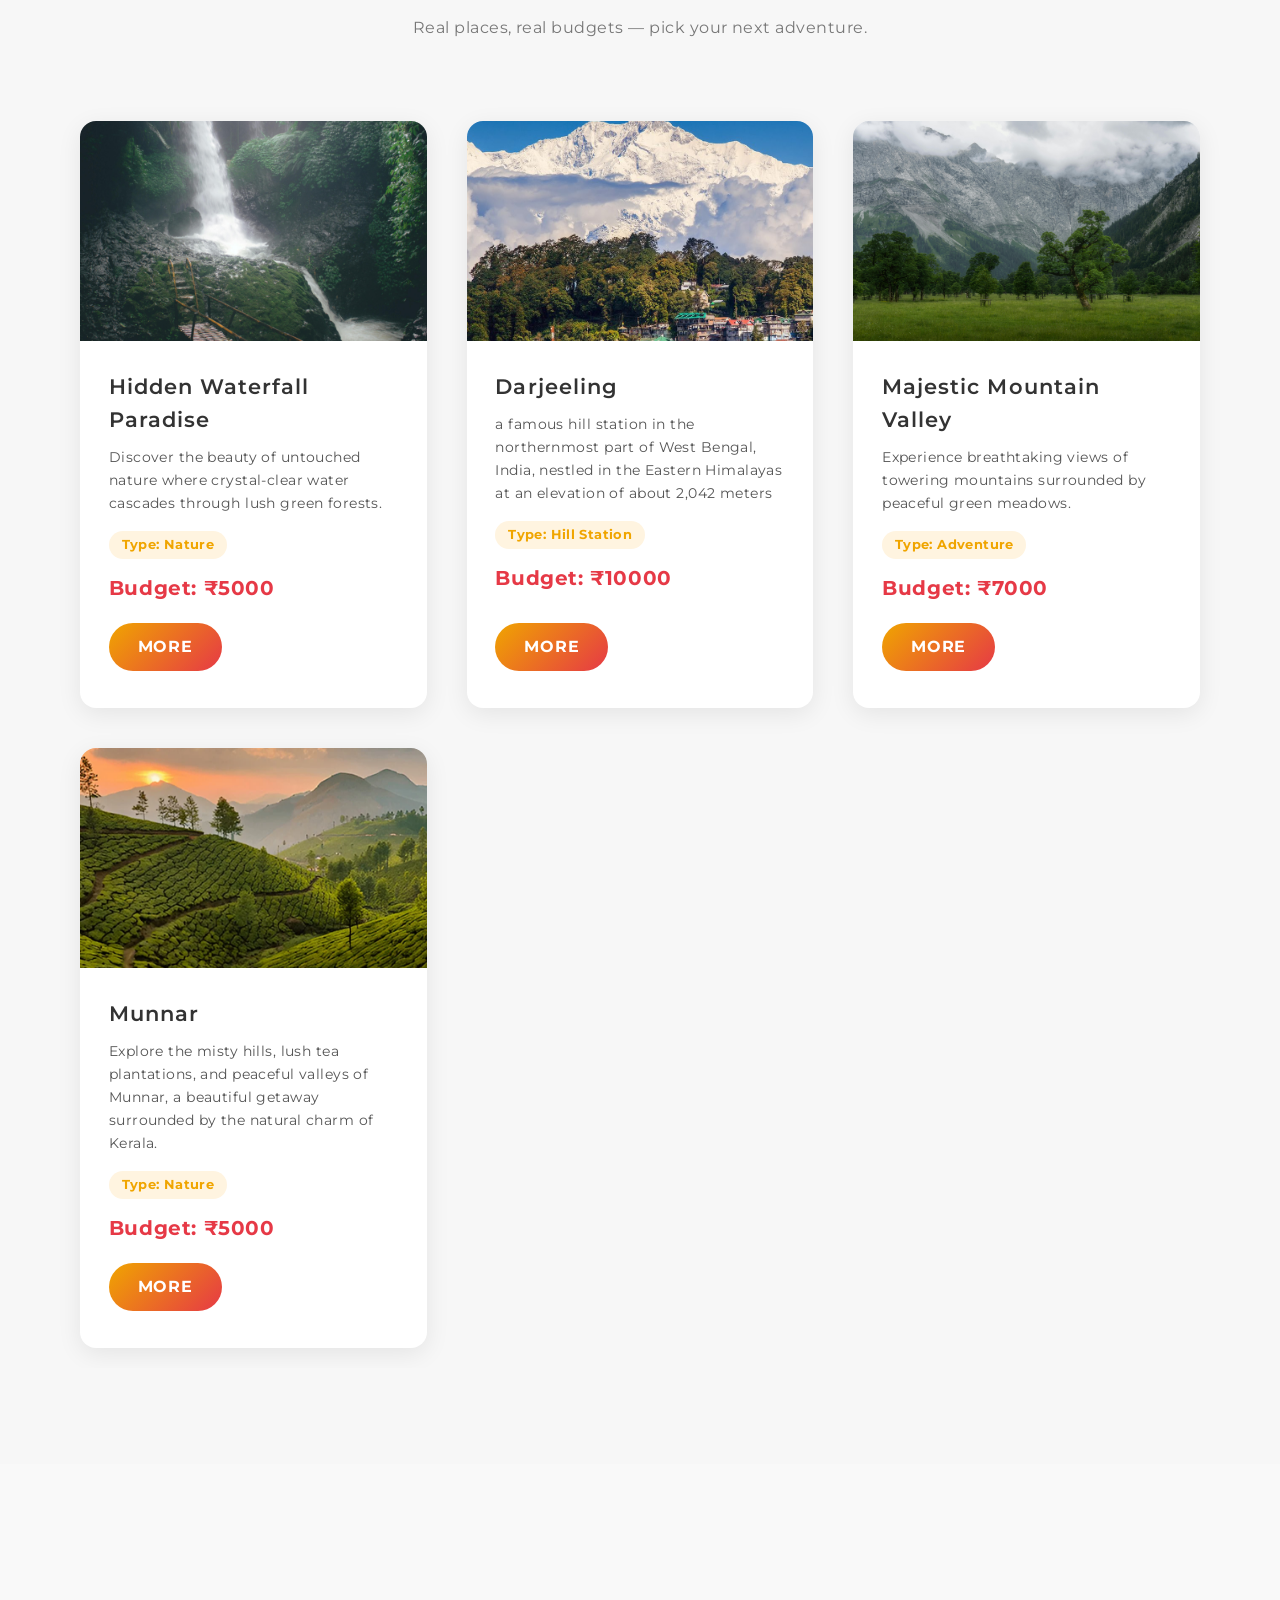
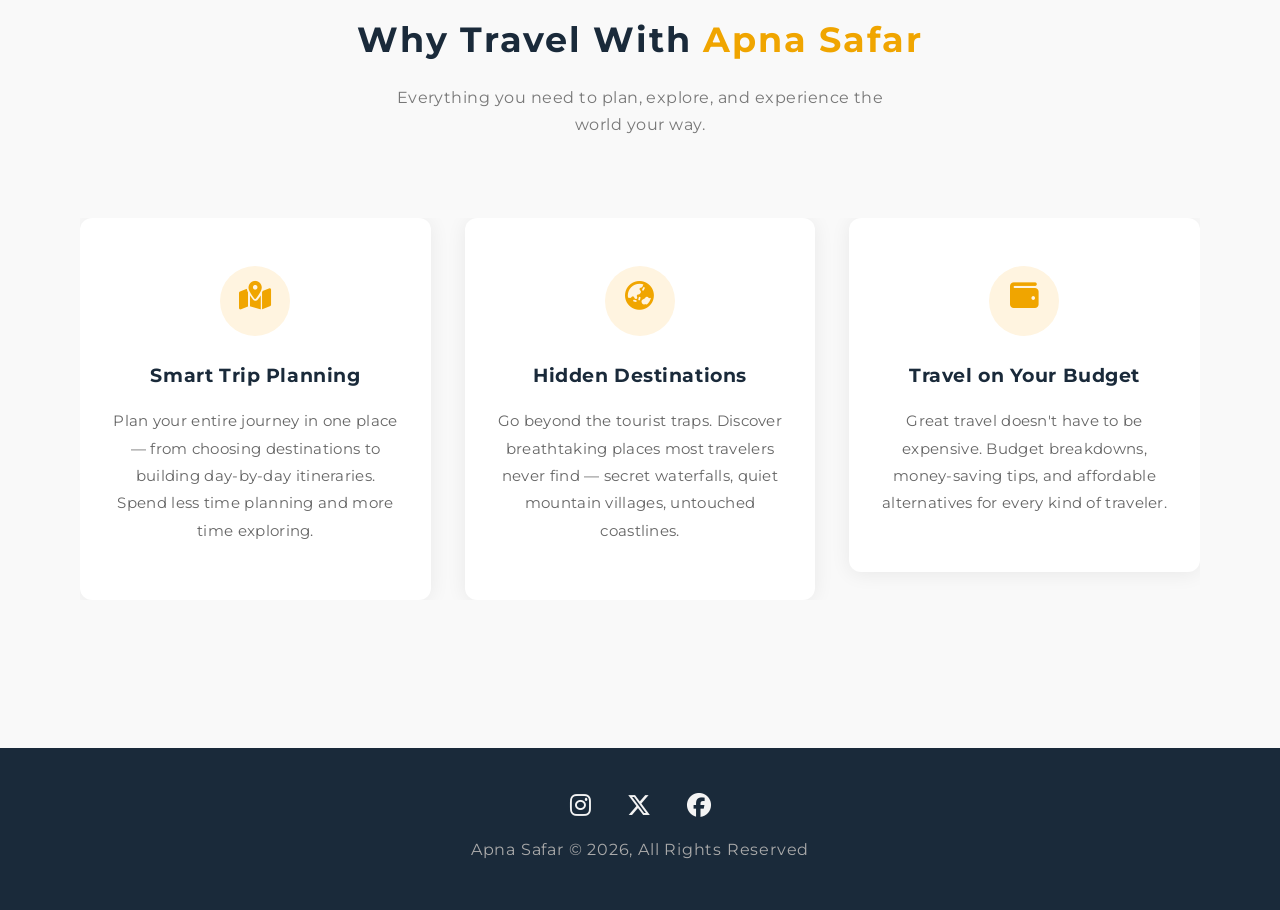
==== commit 9b1f117c: "Sort By Feature Added" ====
--- a/index.html
+++ b/index.html
@@ -45,8 +45,17 @@
                 <input type="text" placeholder="Try 'Darjeeling' or 'waterfall'" id="search-input" autocomplete="off">
                 <button type="submit">Search</button>
             </form>
-    <div id="category-filters" class="category-filters"></div>
-    <ul id="search-suggestions" class="search-suggestions"></ul>
+            <div id="category-filters" class="category-filters"></div>
+            <div class="sort-wrapper">
+                <label for="sort-select" class="sort-label">Sort by</label>
+                <select id="sort-select">
+                    <option value="relevance">Relevance</option>
+                    <option value="budget-asc">Budget ↑</option>
+                    <option value="budget-desc">Budget ↓</option>
+                    <option value="name-asc">Name: A→Z</option>
+                </select>
+            </div>
+            <ul id="search-suggestions" class="search-suggestions"></ul>
         </div>
     </div>
 </section>
--- a/assets/css/style.css
+++ b/assets/css/style.css
@@ -321,6 +321,38 @@
     color: #ffffff;
 }
 
+
+
+.sort-wrapper {
+    display: flex;
+    align-items: center;
+    justify-content: center;
+    gap: 0.6rem;
+    margin-top: 1.2rem;
+}
+
+.sort-label {
+    font-size: 0.85rem;
+    font-weight: 600;
+    color: #555555;
+}
+#sort-select {
+    padding: 0.5em 1.2em;
+    border: 2px solid #f0a500;
+    border-radius: 50px;
+    background: #ffffff;
+    color: #f0a500;
+    font-family: 'Montserrat', sans-serif;
+    font-size: 0.85rem;
+    font-weight: 600;
+    cursor: pointer;
+    outline: none;
+}
+
+#sort-select:focus {
+    border-color: #e63946;
+}
+
 /* ################## SHOWCASE SECTION ################## */
 
 .showcase {
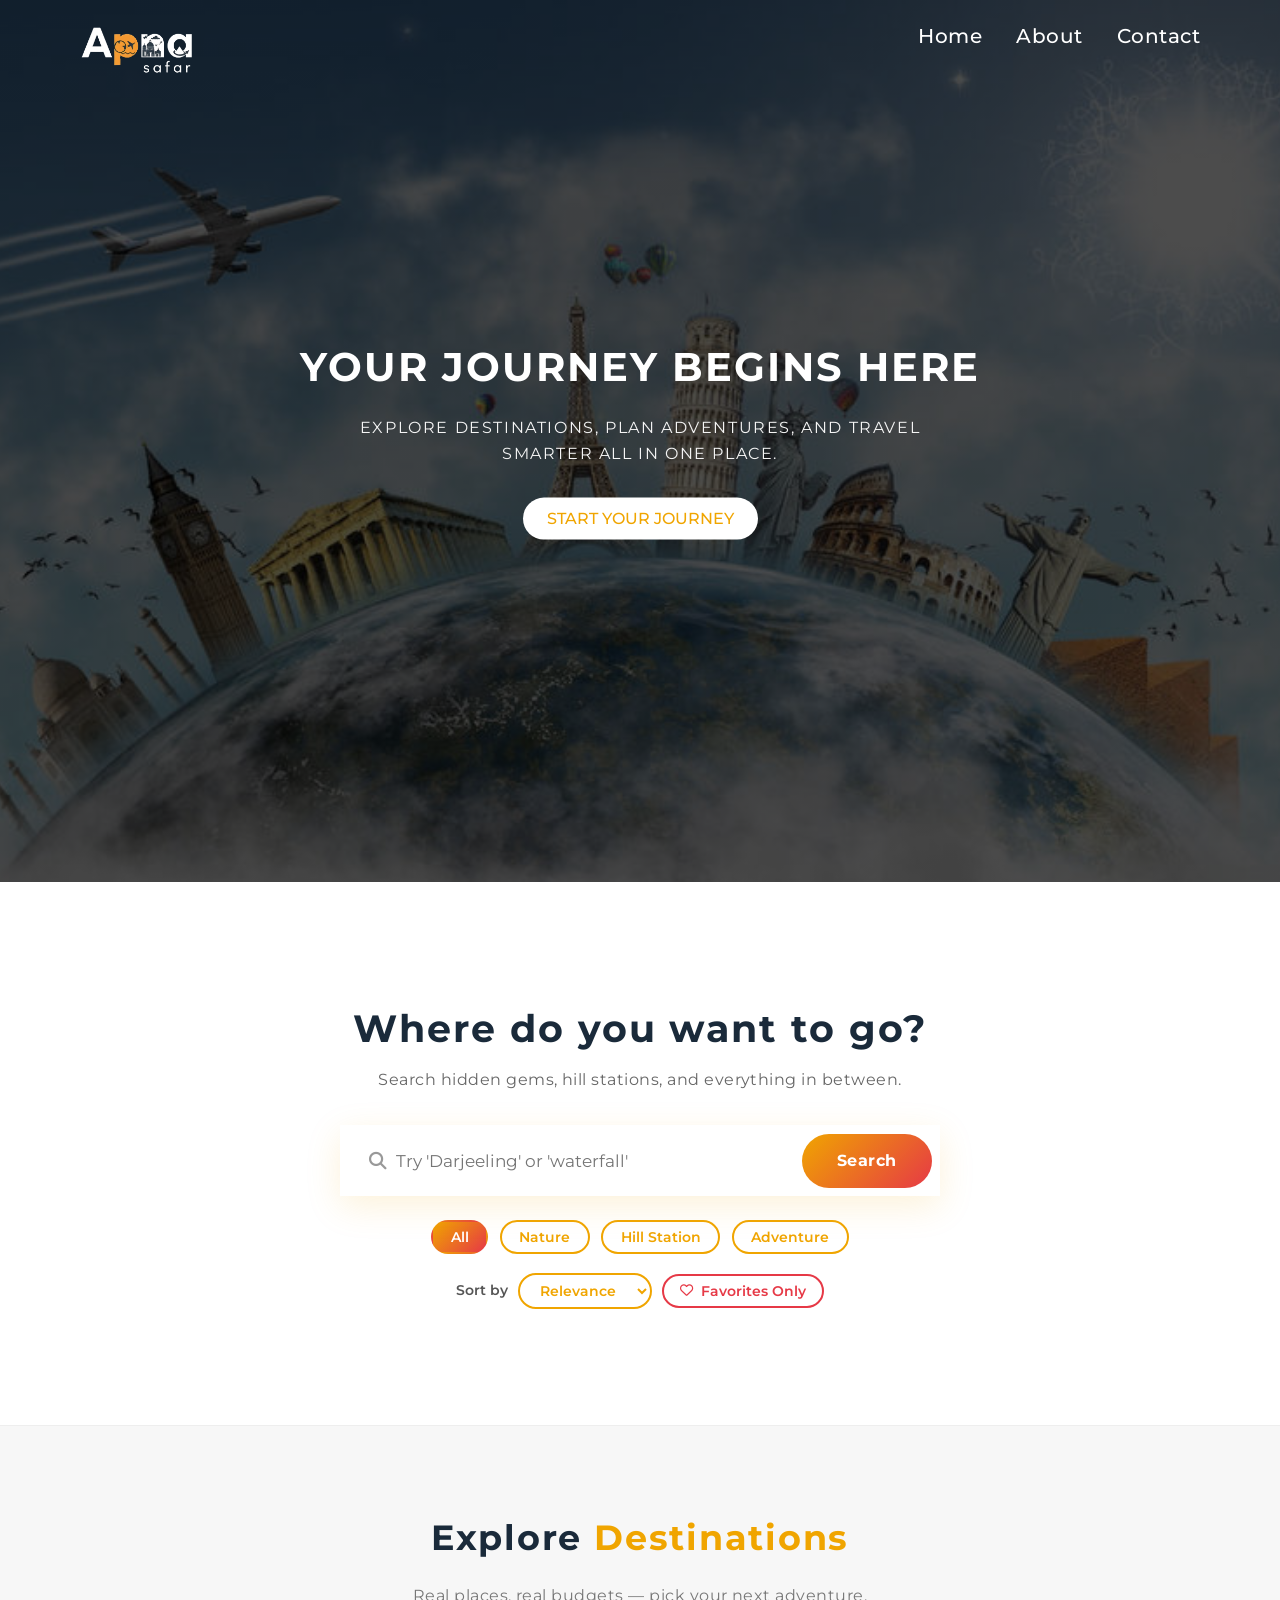
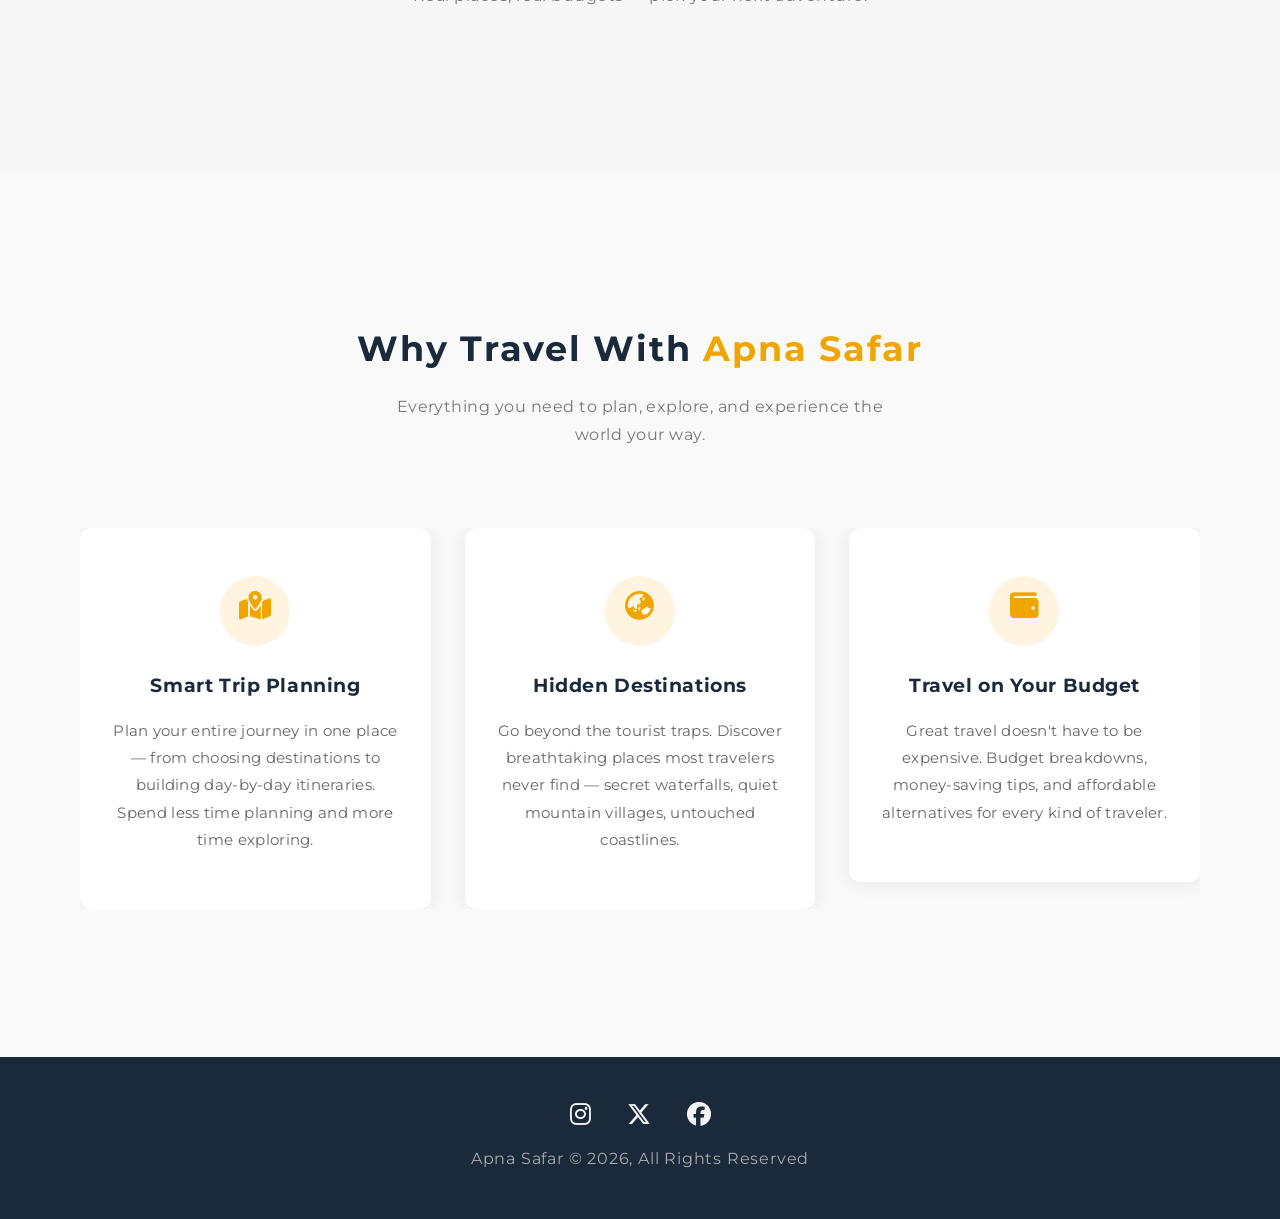
==== commit a316b6dc: "Implementation of Favorites + LocalStorage feature" ====
--- a/index.html
+++ b/index.html
@@ -54,6 +54,9 @@
                     <option value="budget-desc">Budget ↓</option>
                     <option value="name-asc">Name: A→Z</option>
                 </select>
+                <button type="button" id="favorites-toggle" class="favorites-toggle">
+        <i class="fa-regular fa-heart"></i> Favorites Only
+    </button>
             </div>
             <ul id="search-suggestions" class="search-suggestions"></ul>
         </div>
--- a/assets/css/style.css
+++ b/assets/css/style.css
@@ -353,11 +353,68 @@
     border-color: #e63946;
 }
 
-/* ################## SHOWCASE SECTION ################## */
+.img-box {
+    position: relative;
+}
+
+.favorite-btn {
+    position: absolute;
+    top: 0.8rem;
+    right: 0.8rem;
+    width: 38px;
+    height: 38px;
+    border: none;
+    border-radius: 50%;
+    background: rgba(255,255,255,0.85);
+    color: #999999;
+    font-size: 1rem;
+    cursor: pointer;
+    display: flex;
+    align-items: center;
+    justify-content: center;
+    transition: all 0.2s ease;
+}
+
+.favorite-btn:hover {
+    background: #ffffff;
+    transform: scale(1.1);
+}
+
+.favorite-btn.active {
+    color: #e63946;
+}
+
+.favorites-toggle {
+    display: flex;
+    align-items: center;
+    gap: 0.4rem;
+    padding: 0.5em 1.2em;
+    border: 2px solid #e63946;
+    border-radius: 50px;
+    background: #ffffff;
+    color: #e63946;
+    font-family: 'Montserrat', sans-serif;
+    font-size: 0.85rem;
+    font-weight: 600;
+    cursor: pointer;
+    transition: all 0.25s ease;
+}
+
+.favorites-toggle:hover {
+    background: #fff0f1;
+}
+
+.favorites-toggle.active {
+    background: linear-gradient(135deg, #f0a500, #e63946);
+    border-color: transparent;
+    color: #ffffff;
+}
+
+                                                /* ################## SHOWCASE SECTION ################## */
 
 .showcase {
     background-color: #f7f7f7;
-    padding: 6rem 0;
+    padding: 4rem 0;
 }
 
 #destination-container {
@@ -1054,4 +1111,6 @@
     /* --- Contact form --- */
     .form-wrapper .form { padding: 1.5rem; }
     .form-wrapper .company-address { padding: 1.5rem; }
-}+}
+
+
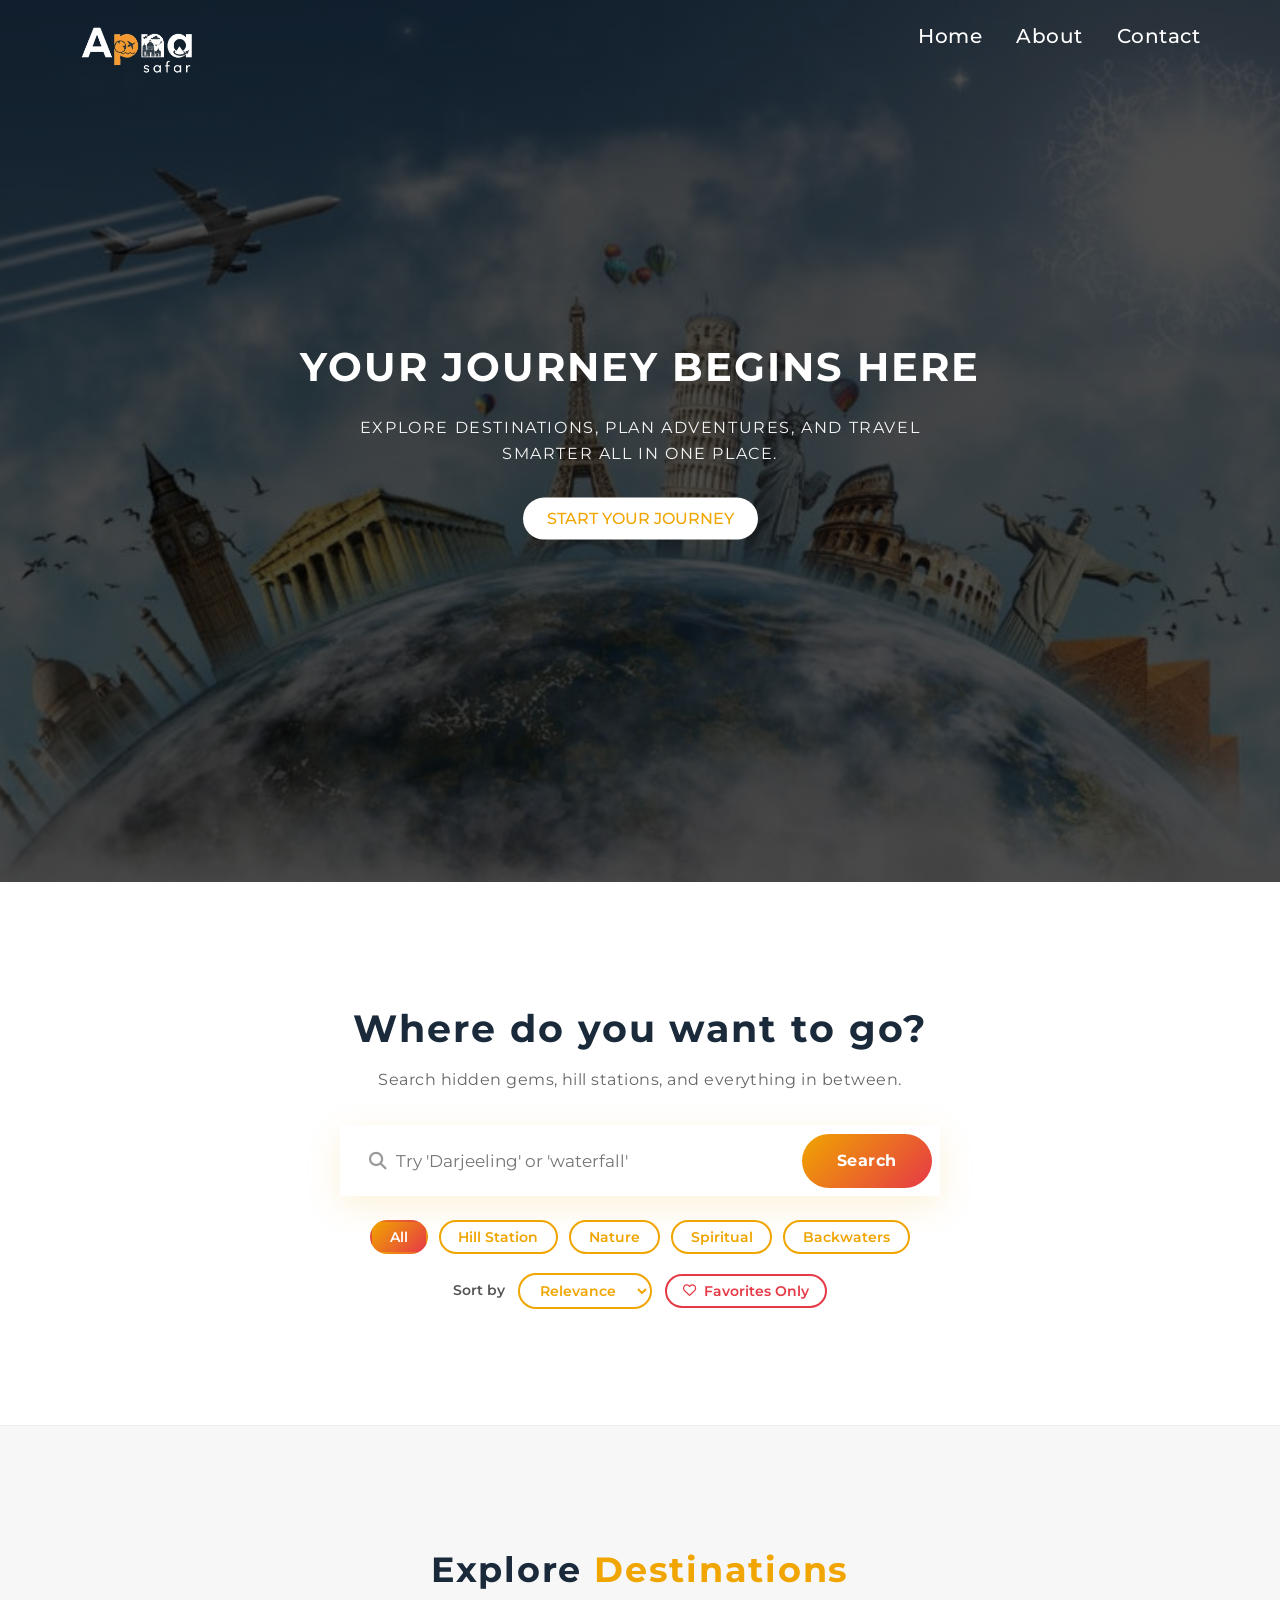
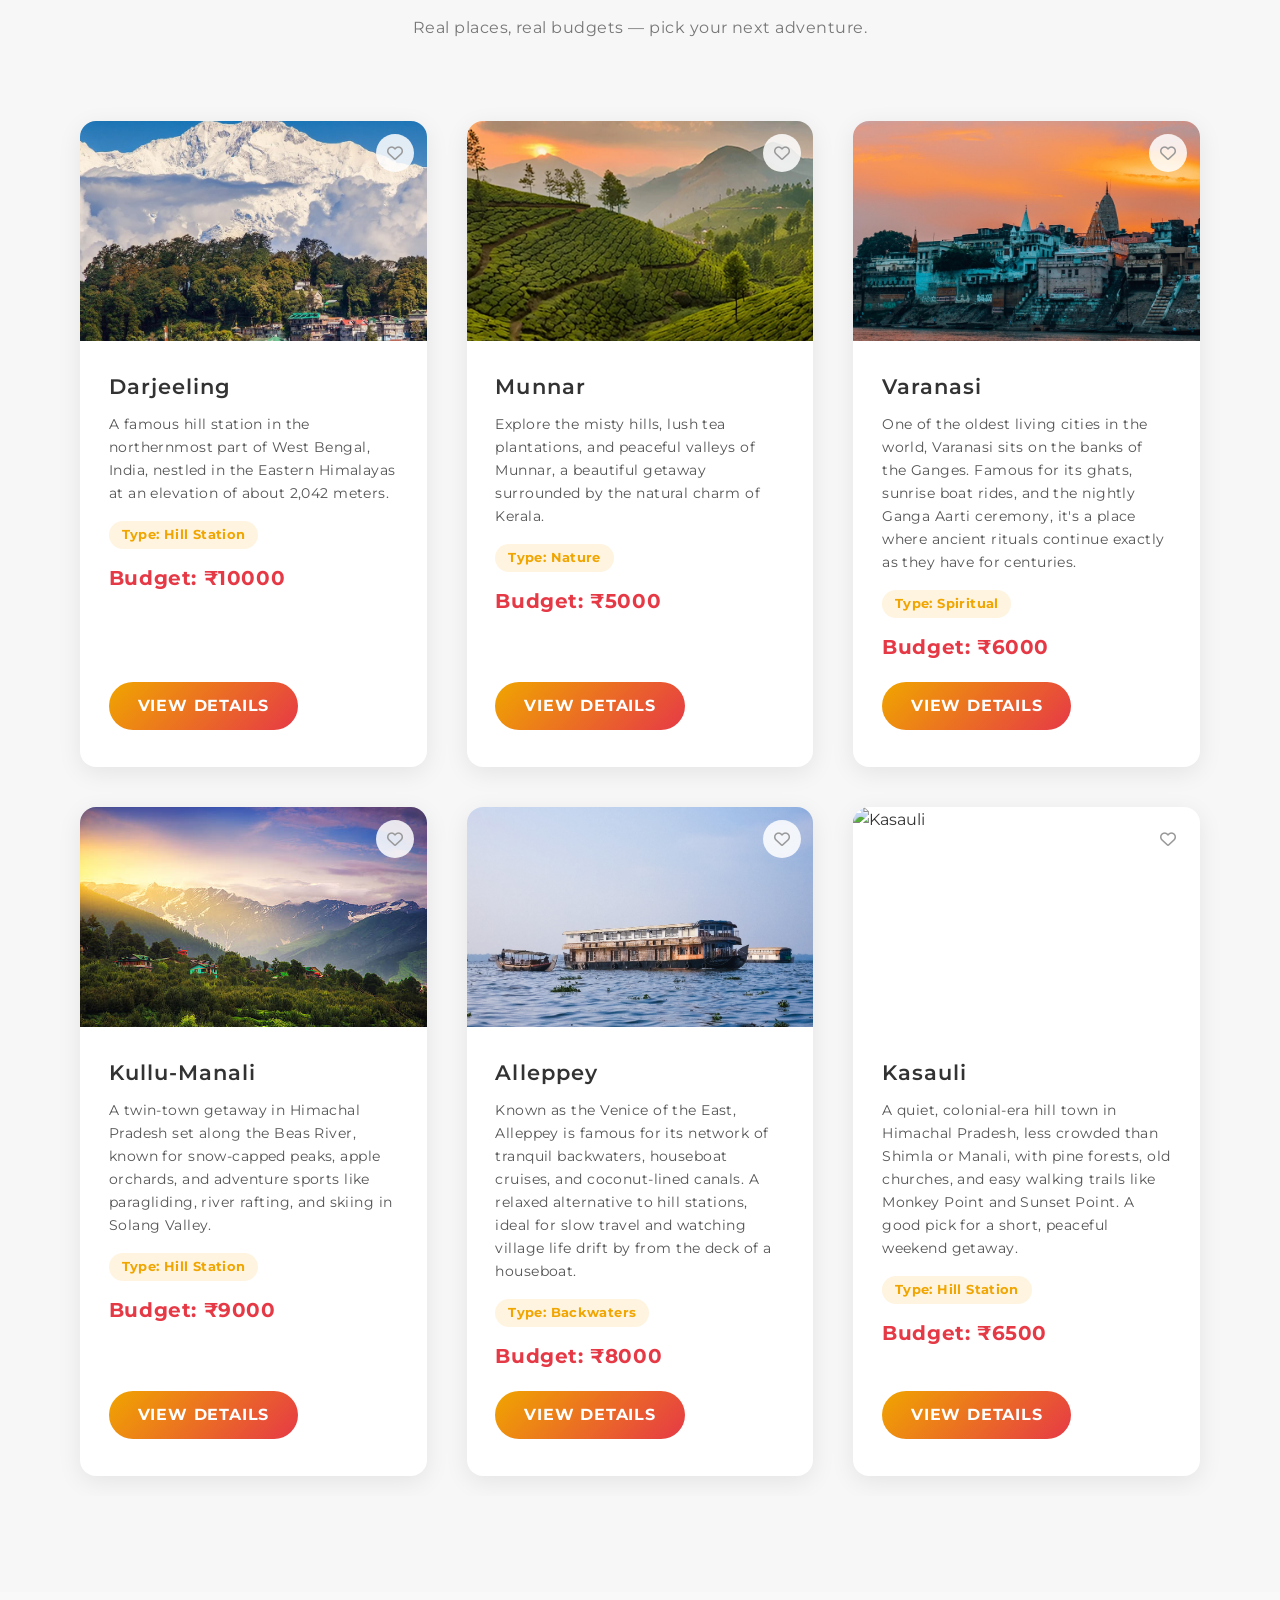
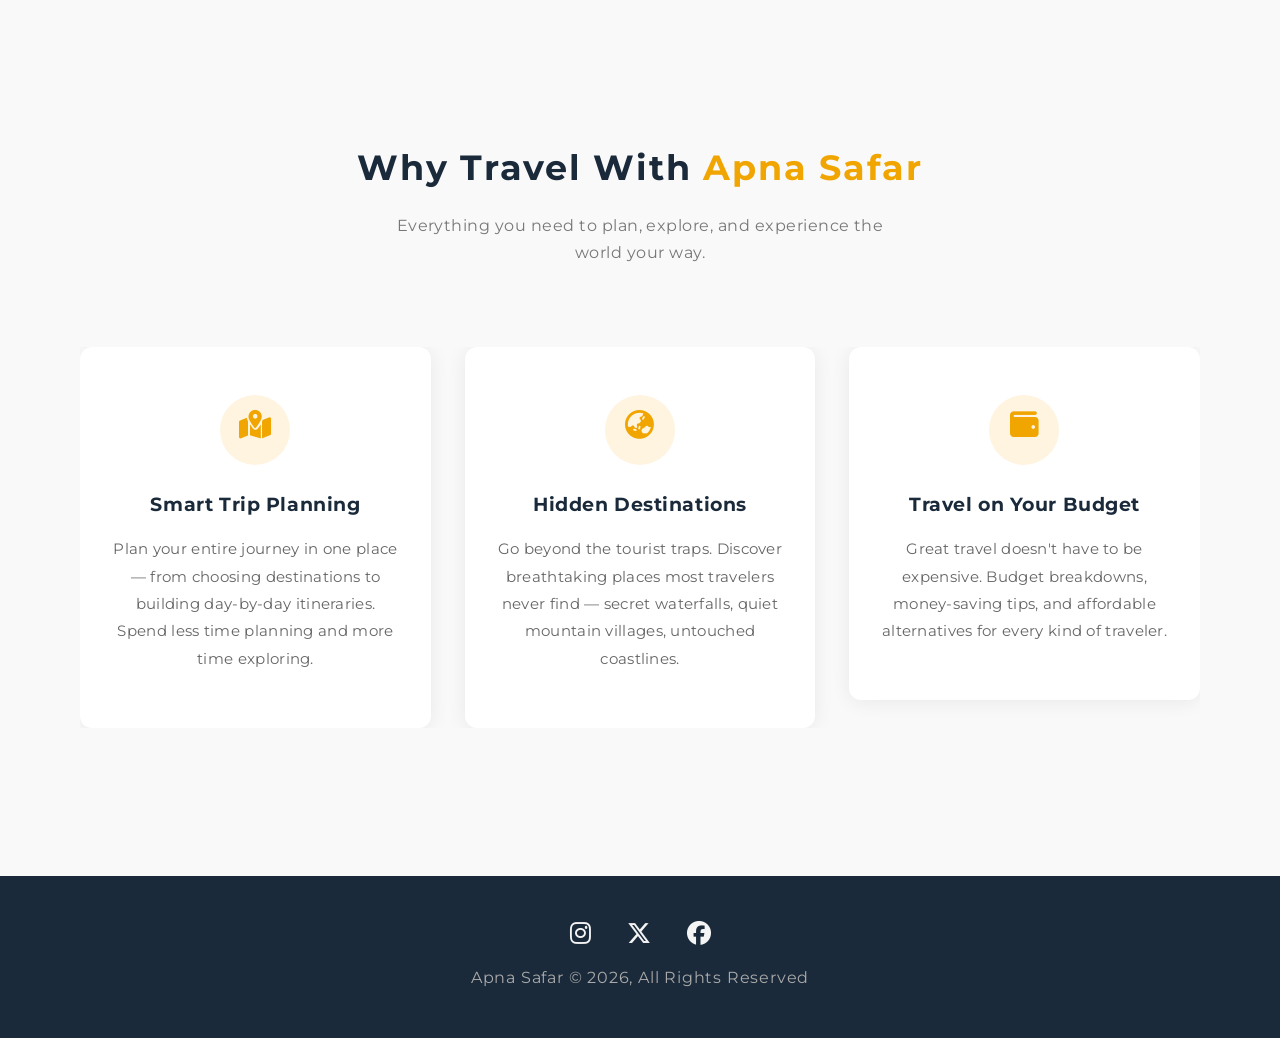
==== commit 6de430d7: "destination page added + dynamic card updated" ====
--- a/index.html
+++ b/index.html
@@ -6,7 +6,9 @@
     <link rel="stylesheet" href="https://cdnjs.cloudflare.com/ajax/libs/font-awesome/6.5.0/css/all.min.css">
     <link rel="icon" href="assets/images/logo.png">
     <link rel = "stylesheet" href = "assets/css/style.css">
-    <script src = "assets/js/main.js" defer></script>
+    <script src="assets/js/data.js" defer></script>
+    <script src="assets/js/favorites.js" defer></script>
+    <script src="assets/js/main.js" defer></script>
     <title>Apna Safar | Travel Blog - Discover Hidden Destinations</title>
 </head>
 <body>
--- a/assets/css/style.css
+++ b/assets/css/style.css
@@ -1,4 +1,4 @@
-                        /* ################## IMPORT ################  */
+/* ################## IMPORT ################  */
 @import url('https://fonts.googleapis.com/css2?family=Montserrat:wght@400;500;600;700&display=swap');
 
                             /* ########## RESET ############# */
@@ -154,6 +154,7 @@
     padding: 6rem 0;
     border-bottom: 1px solid #eeeeee;
 }
+
 .search_destination-container {
     text-align: center;
 }
@@ -164,15 +165,12 @@
     color: #1a2a3a;
     margin-bottom: 0.5rem;
 }
-
 
 .destination-subtext {
     font-size: 1rem;
     color: #666666;
     margin-bottom: 2rem;
 }
-
-
 
 .search-form {
     position: relative;
@@ -280,14 +278,8 @@
     border-bottom: 1px solid #f0f0f0;
 }
 
-.no-results {
-    grid-column: 1 / -1;
-    text-align: center;
-    color: #777777;
-    font-size: 1.1rem;
-    padding: 3rem 0;
-}
-
+
+                                    /* #################### CATEGORY FILTERS ###################### */
 .category-filters {
     display: flex;
     flex-wrap: wrap;
@@ -296,7 +288,6 @@
     max-width: 600px;
     margin: 1.5rem auto 0 auto;
 }
-
 
 .category-chip {
     padding: 0.5em 1.3em;
@@ -322,12 +313,13 @@
 }
 
 
-
+                                    /* #################### SORT + FAVORITES TOGGLE ###################### */
 .sort-wrapper {
     display: flex;
     align-items: center;
     justify-content: center;
-    gap: 0.6rem;
+    flex-wrap: wrap;
+    gap: 0.8rem;
     margin-top: 1.2rem;
 }
 
@@ -336,6 +328,7 @@
     font-weight: 600;
     color: #555555;
 }
+
 #sort-select {
     padding: 0.5em 1.2em;
     border: 2px solid #f0a500;
@@ -353,8 +346,77 @@
     border-color: #e63946;
 }
 
-.img-box {
+.favorites-toggle {
+    display: flex;
+    align-items: center;
+    gap: 0.4rem;
+    padding: 0.5em 1.2em;
+    border: 2px solid #e63946;
+    border-radius: 50px;
+    background: #ffffff;
+    color: #e63946;
+    font-family: 'Montserrat', sans-serif;
+    font-size: 0.85rem;
+    font-weight: 600;
+    cursor: pointer;
+    transition: all 0.25s ease;
+}
+
+.favorites-toggle:hover {
+    background: #fff0f1;
+}
+
+.favorites-toggle.active {
+    background: linear-gradient(135deg, #f0a500, #e63946);
+    border-color: transparent;
+    color: #ffffff;
+}
+
+
+/* ################## SHOWCASE SECTION ################## */
+
+.showcase {
+    background-color: #f7f7f7;
+    padding: 6rem 0;
+}
+
+#destination-container {
+    display: grid;
+    grid-template-columns: repeat(auto-fit, minmax(320px, 1fr));
+    gap: 2.5rem;
+}
+
+.row {
+    display: flex;
+    flex-direction: column;
+    background: #ffffff;
+    border-radius: 16px;
+    overflow: hidden;
+    box-shadow: 0 6px 24px rgba(0,0,0,0.08);
+    transition: transform 0.3s ease, box-shadow 0.3s ease;
+}
+
+.row:hover {
+    transform: translateY(-8px);
+    box-shadow: 0 16px 36px rgba(0,0,0,0.15);
+}
+
+.row .img-box {
     position: relative;
+    width: 100%;
+    height: 220px;
+    overflow: hidden;
+}
+
+.row .img-box img {
+    width: 100%;
+    height: 100%;
+    object-fit: cover;
+    transition: transform 0.4s ease;
+}
+
+.row:hover .img-box img {
+    transform: scale(1.08);
 }
 
 .favorite-btn {
@@ -384,77 +446,6 @@
     color: #e63946;
 }
 
-.favorites-toggle {
-    display: flex;
-    align-items: center;
-    gap: 0.4rem;
-    padding: 0.5em 1.2em;
-    border: 2px solid #e63946;
-    border-radius: 50px;
-    background: #ffffff;
-    color: #e63946;
-    font-family: 'Montserrat', sans-serif;
-    font-size: 0.85rem;
-    font-weight: 600;
-    cursor: pointer;
-    transition: all 0.25s ease;
-}
-
-.favorites-toggle:hover {
-    background: #fff0f1;
-}
-
-.favorites-toggle.active {
-    background: linear-gradient(135deg, #f0a500, #e63946);
-    border-color: transparent;
-    color: #ffffff;
-}
-
-                                                /* ################## SHOWCASE SECTION ################## */
-
-.showcase {
-    background-color: #f7f7f7;
-    padding: 4rem 0;
-}
-
-#destination-container {
-    display: grid;
-    grid-template-columns: repeat(auto-fit, minmax(320px, 1fr));
-    gap: 2.5rem;
-}
-
-.row {
-    display: flex;
-    flex-direction: column;
-    background: #ffffff;
-    border-radius: 16px;
-    overflow: hidden;
-    box-shadow: 0 6px 24px rgba(0,0,0,0.08);
-    transition: transform 0.3s ease, box-shadow 0.3s ease;
-}
-
-.row:hover {
-    transform: translateY(-8px);
-    box-shadow: 0 16px 36px rgba(0,0,0,0.15);
-}
-
-.row .img-box {
-    width: 100%;
-    height: 220px;
-    overflow: hidden;
-}
-
-.row .img-box img {
-    width: 100%;
-    height: 100%;
-    object-fit: cover;
-    transition: transform 0.4s ease;
-}
-
-.row:hover .img-box img {
-    transform: scale(1.08);
-}
-
 .row .text-box {
     padding: 1.8rem;
     display: flex;
@@ -490,8 +481,6 @@
     color: #e63946;
     margin-bottom: 1.2rem;
 }
-
-
 
 .showcase .btn {
     align-self: flex-start;
@@ -512,6 +501,15 @@
     transform: translateY(-2px);
     box-shadow: 0 8px 20px rgba(230,57,70,0.35);
 }
+
+.no-results {
+    grid-column: 1 / -1;
+    text-align: center;
+    color: #777777;
+    font-size: 1.1rem;
+    padding: 3rem 0;
+}
+
 
                             /* ##########  FEATURES SECTION ########## */
 .features {
@@ -803,6 +801,7 @@
     color: #aaaaaa;
     letter-spacing: 0.05em;
 }
+
                         /* ###################### CONTACT PAGE STYLING ######################  */
 .contact-form {
     padding: 5rem 0;
@@ -1008,30 +1007,19 @@
         font-size: 2rem;
     }
 
-    /* --- Showcase --- */
-    .row {
-        height: auto;           /* remove fixed height */
-    }
-
-    .row1 .img-box,
-    .row2 .img-box,
-    .row1 .text-box,
-    .row2 .text-box {
-        float: none;
-        width: 100%;            /* full width — stack vertically */
-    }
-
-    .row .img-box {
-        height: 250px;          /* give image fixed height when stacked */
-    }
-
-    .row .text-box {
-        padding: 2rem;
-        padding-top: 2rem;      /* reset manual top padding */
-        height: auto;
-    }
-
-    .row1 { margin-bottom: 4rem; }
+    /* --- Search section --- */
+    .search-form {
+        flex-wrap: wrap;
+        border-radius: 24px;
+    }
+
+    #search-input {
+        width: 100%;
+    }
+
+    .sort-wrapper {
+        flex-direction: column;
+    }
 
     /* --- Features --- */
     .box {
@@ -1042,7 +1030,7 @@
 
     /* --- About counts --- */
     .count_item {
-        width: 50%;             /* 2 per row instead of 4 */
+        width: 50%;
         margin-bottom: 2rem;
     }
 
@@ -1090,9 +1078,6 @@
     .about-heading  { font-size: 1.5rem; }
     .form-title     { font-size: 1.3rem; }
 
-    /* --- Showcase --- */
-    .row .img-box { height: 200px; }
-
     /* --- About checklist --- */
     .column1s,
     .column2s {
@@ -1114,3 +1099,167 @@
 }
 
 
+                                    /* #################### DESTINATION DETAIL PAGE ###################### */
+.detail-navbar {
+    padding: 0.5rem 0;
+}
+
+.detail-hero {
+    position: relative;
+    min-height: 70vh;
+    background-size: cover;
+    background-position: center;
+}
+
+.detail-hero-overlay {
+    position: absolute;
+    inset: 0;
+    background: linear-gradient(180deg, rgba(0,0,0,0.55) 0%, rgba(0,0,0,0.75) 100%);
+    display: flex;
+    flex-direction: column;
+    justify-content: flex-end;
+    padding-bottom: 3rem;
+}
+
+.breadcrumb {
+    color: #dddddd;
+    text-decoration: none;
+    font-size: 0.85rem;
+}
+
+.breadcrumb:hover {
+    color: #f0a500;
+}
+
+.breadcrumb-separator {
+    color: #999999;
+    margin: 0 0.4rem;
+    font-size: 0.85rem;
+}
+
+.breadcrumb-current {
+    color: #ffffff;
+    font-size: 0.85rem;
+    font-weight: 600;
+}
+
+.detail-location {
+    color: #f0a500;
+    font-size: 1rem;
+    margin-top: 1.5rem;
+    margin-bottom: 0.3rem;
+}
+
+.detail-location i {
+    margin-right: 0.4rem;
+}
+
+.detail-title {
+    color: #ffffff;
+    font-size: 3rem;
+    font-weight: 700;
+    margin-bottom: 1rem;
+}
+
+.detail-quick-info {
+    display: flex;
+    flex-wrap: wrap;
+    gap: 1.5rem;
+    margin-bottom: 1.8rem;
+}
+
+.detail-quick-info span {
+    color: #ffffff;
+    font-size: 0.95rem;
+    font-weight: 600;
+}
+
+.detail-quick-info i {
+    color: #f0a500;
+    margin-right: 0.4rem;
+}
+
+.detail-actions {
+    display: flex;
+    gap: 1rem;
+}
+
+.favorite-btn-large,
+.btn-add-trip {
+    display: flex;
+    align-items: center;
+    gap: 0.5rem;
+    padding: 0.7em 1.6em;
+    border: none;
+    border-radius: 50px;
+    font-family: 'Montserrat', sans-serif;
+    font-size: 0.9rem;
+    font-weight: 700;
+    cursor: pointer;
+    transition: all 0.25s ease;
+}
+
+.favorite-btn-large {
+    background: rgba(255,255,255,0.15);
+    color: #ffffff;
+    border: 2px solid rgba(255,255,255,0.4);
+}
+
+.favorite-btn-large:hover {
+    background: rgba(255,255,255,0.25);
+}
+
+.favorite-btn-large.active {
+    background: #e63946;
+    border-color: #e63946;
+    color: #ffffff;
+}
+
+.btn-add-trip {
+    background: linear-gradient(135deg, #f0a500, #e63946);
+    color: #ffffff;
+}
+
+.btn-add-trip:hover {
+    transform: translateY(-2px);
+    box-shadow: 0 8px 20px rgba(230,57,70,0.35);
+}
+
+.detail-body {
+    padding: 4rem 40px;
+}
+
+.detail-section-title {
+    font-size: 1.8rem;
+    font-weight: 700;
+    color: #1a2a3a;
+    margin-bottom: 1rem;
+}
+
+.detail-description {
+    font-size: 1.05rem;
+    color: #555555;
+    line-height: 1.8;
+    max-width: 800px;
+}
+
+.not-found {
+    text-align: center;
+    padding: 6rem 2rem;
+}
+
+.not-found h2 {
+    font-size: 2rem;
+    color: #1a2a3a;
+    margin-bottom: 1rem;
+}
+
+.not-found p {
+    color: #777777;
+    margin-bottom: 2rem;
+}
+
+@media screen and (max-width: 768px) {
+    .detail-title { font-size: 2rem; }
+    .detail-actions { flex-wrap: wrap; }
+}
